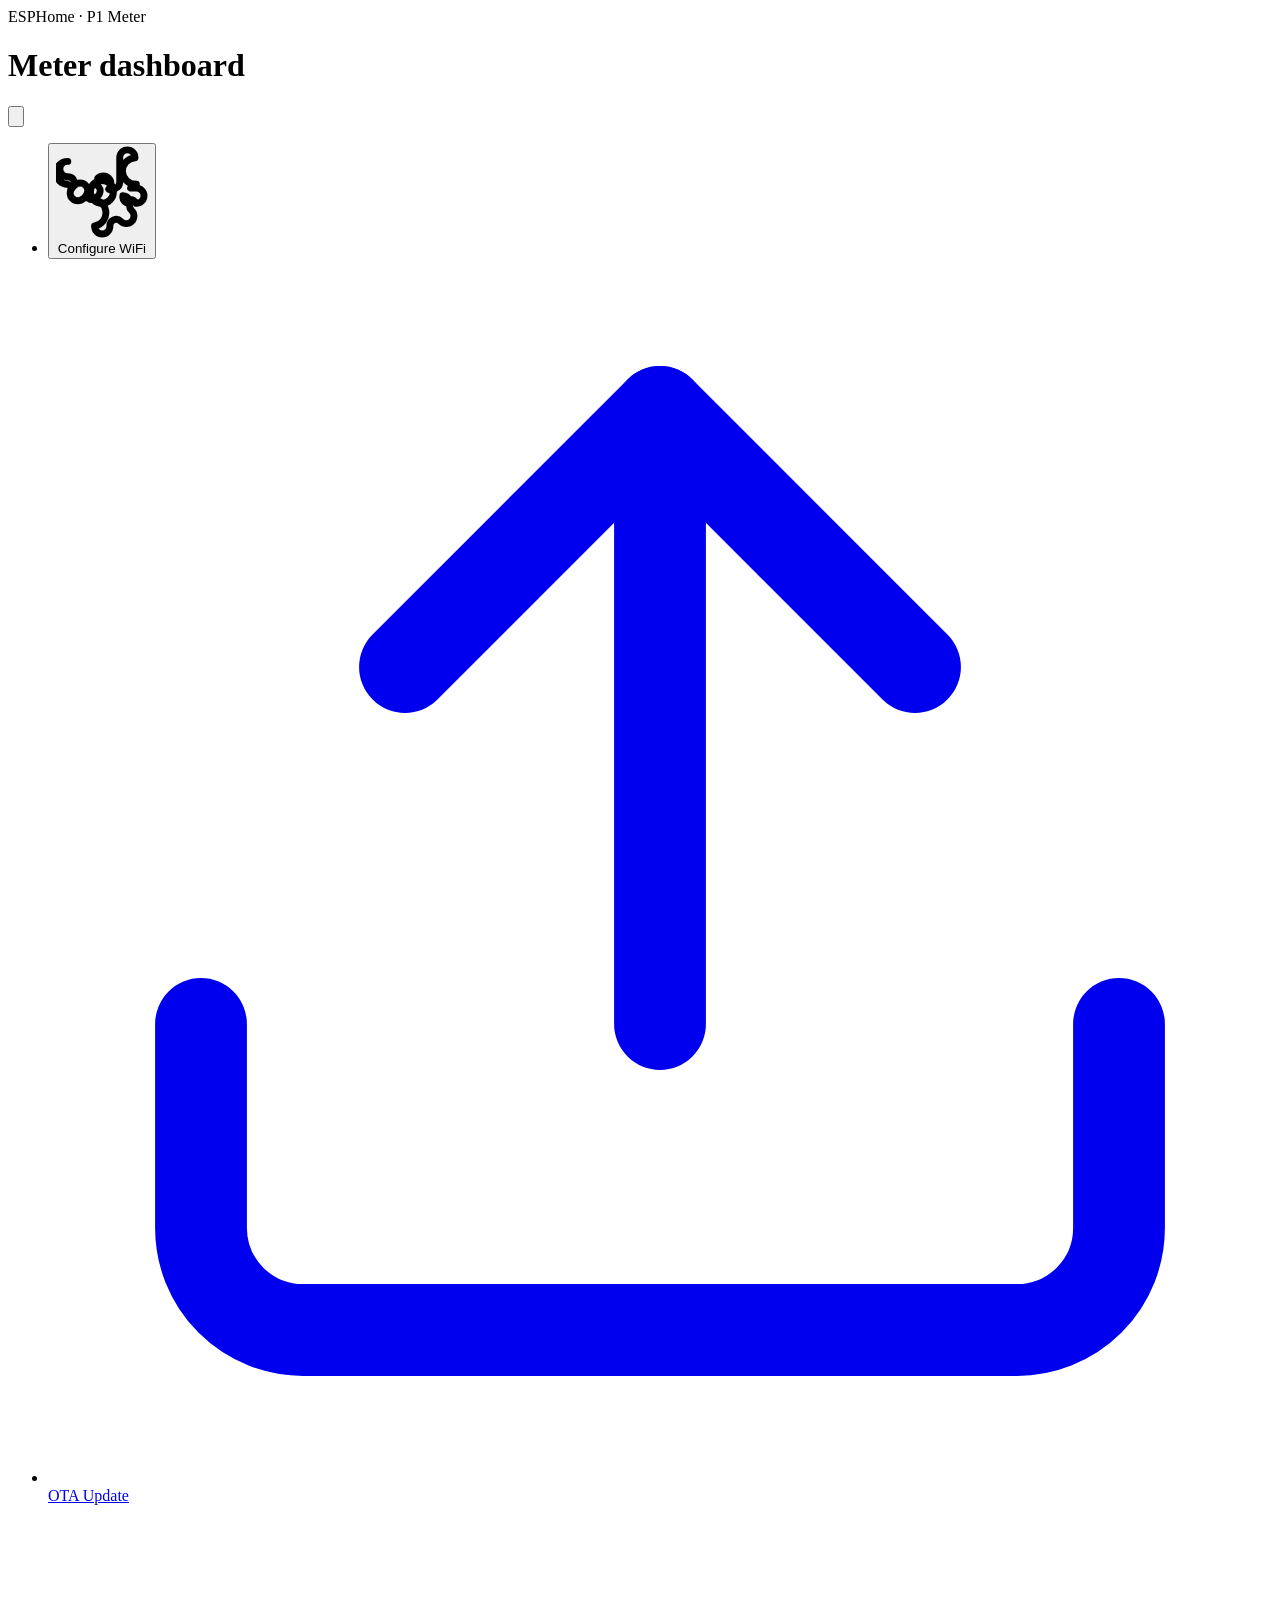
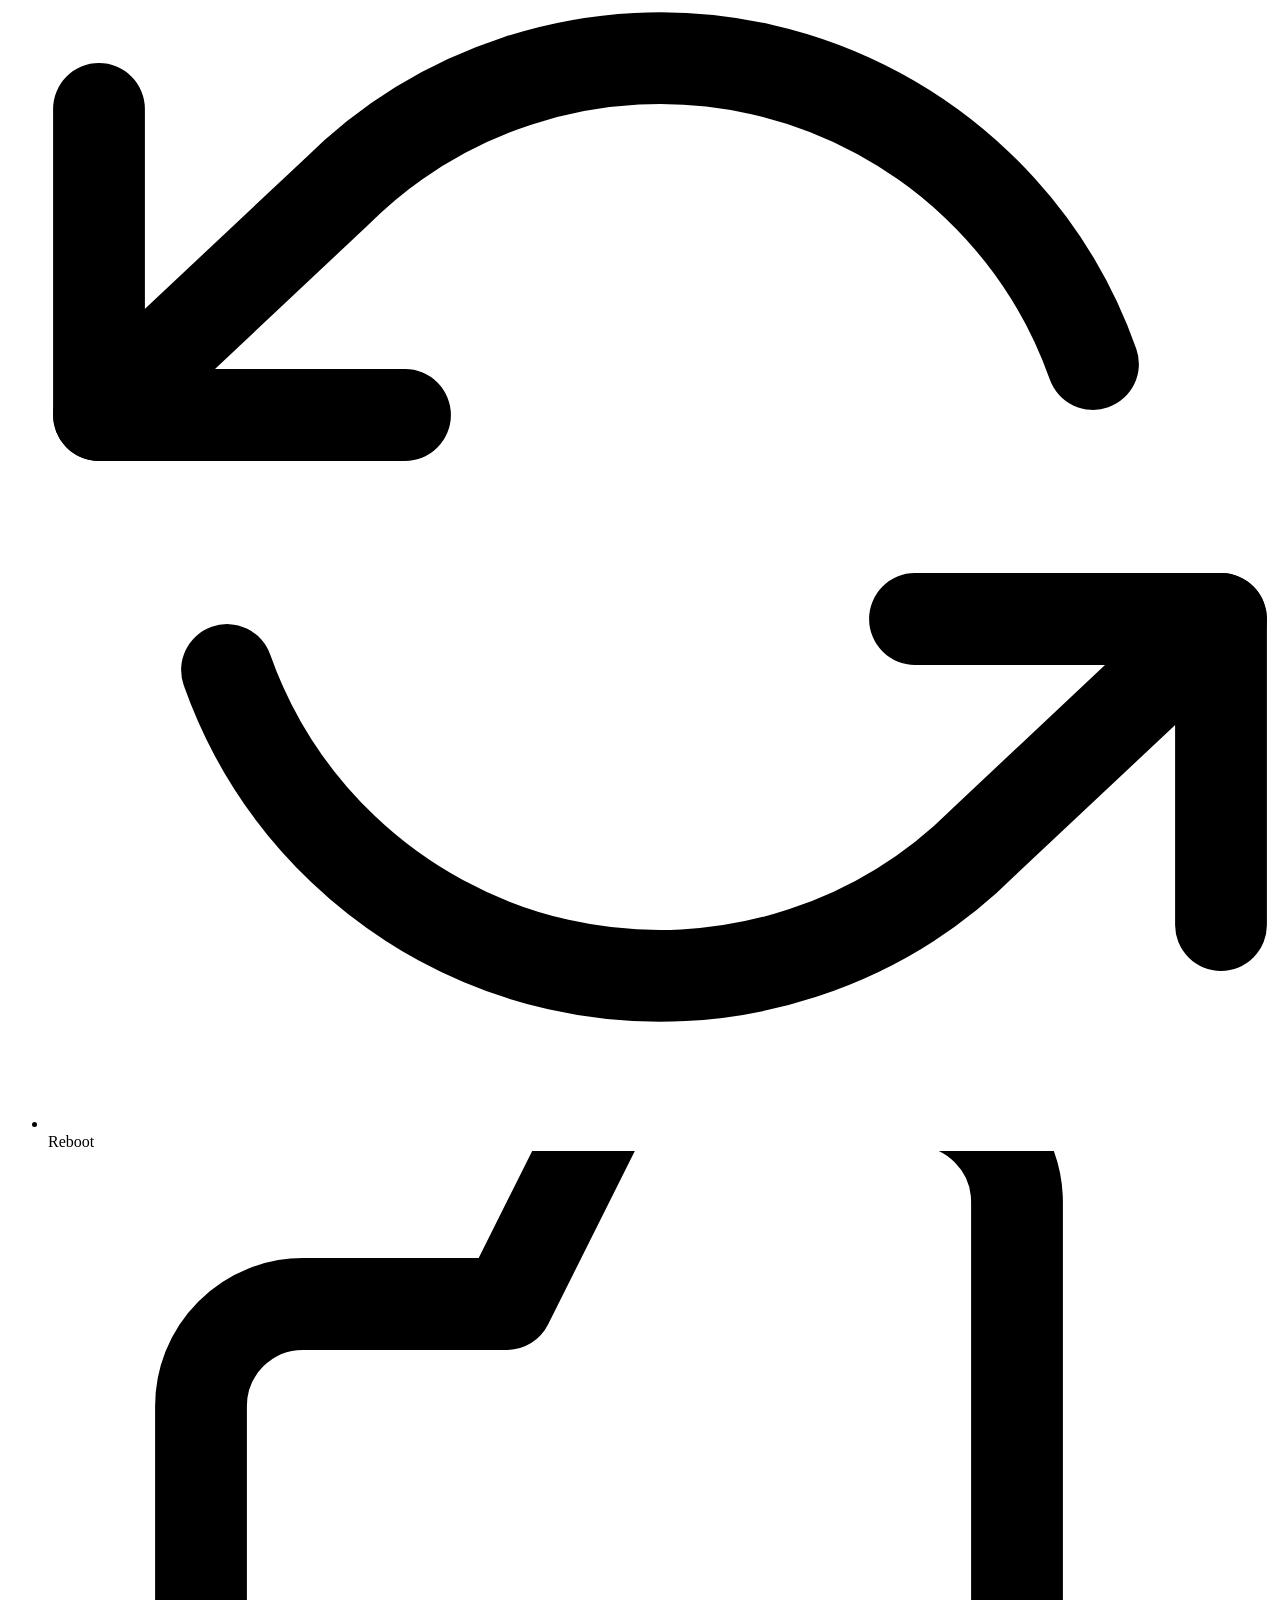
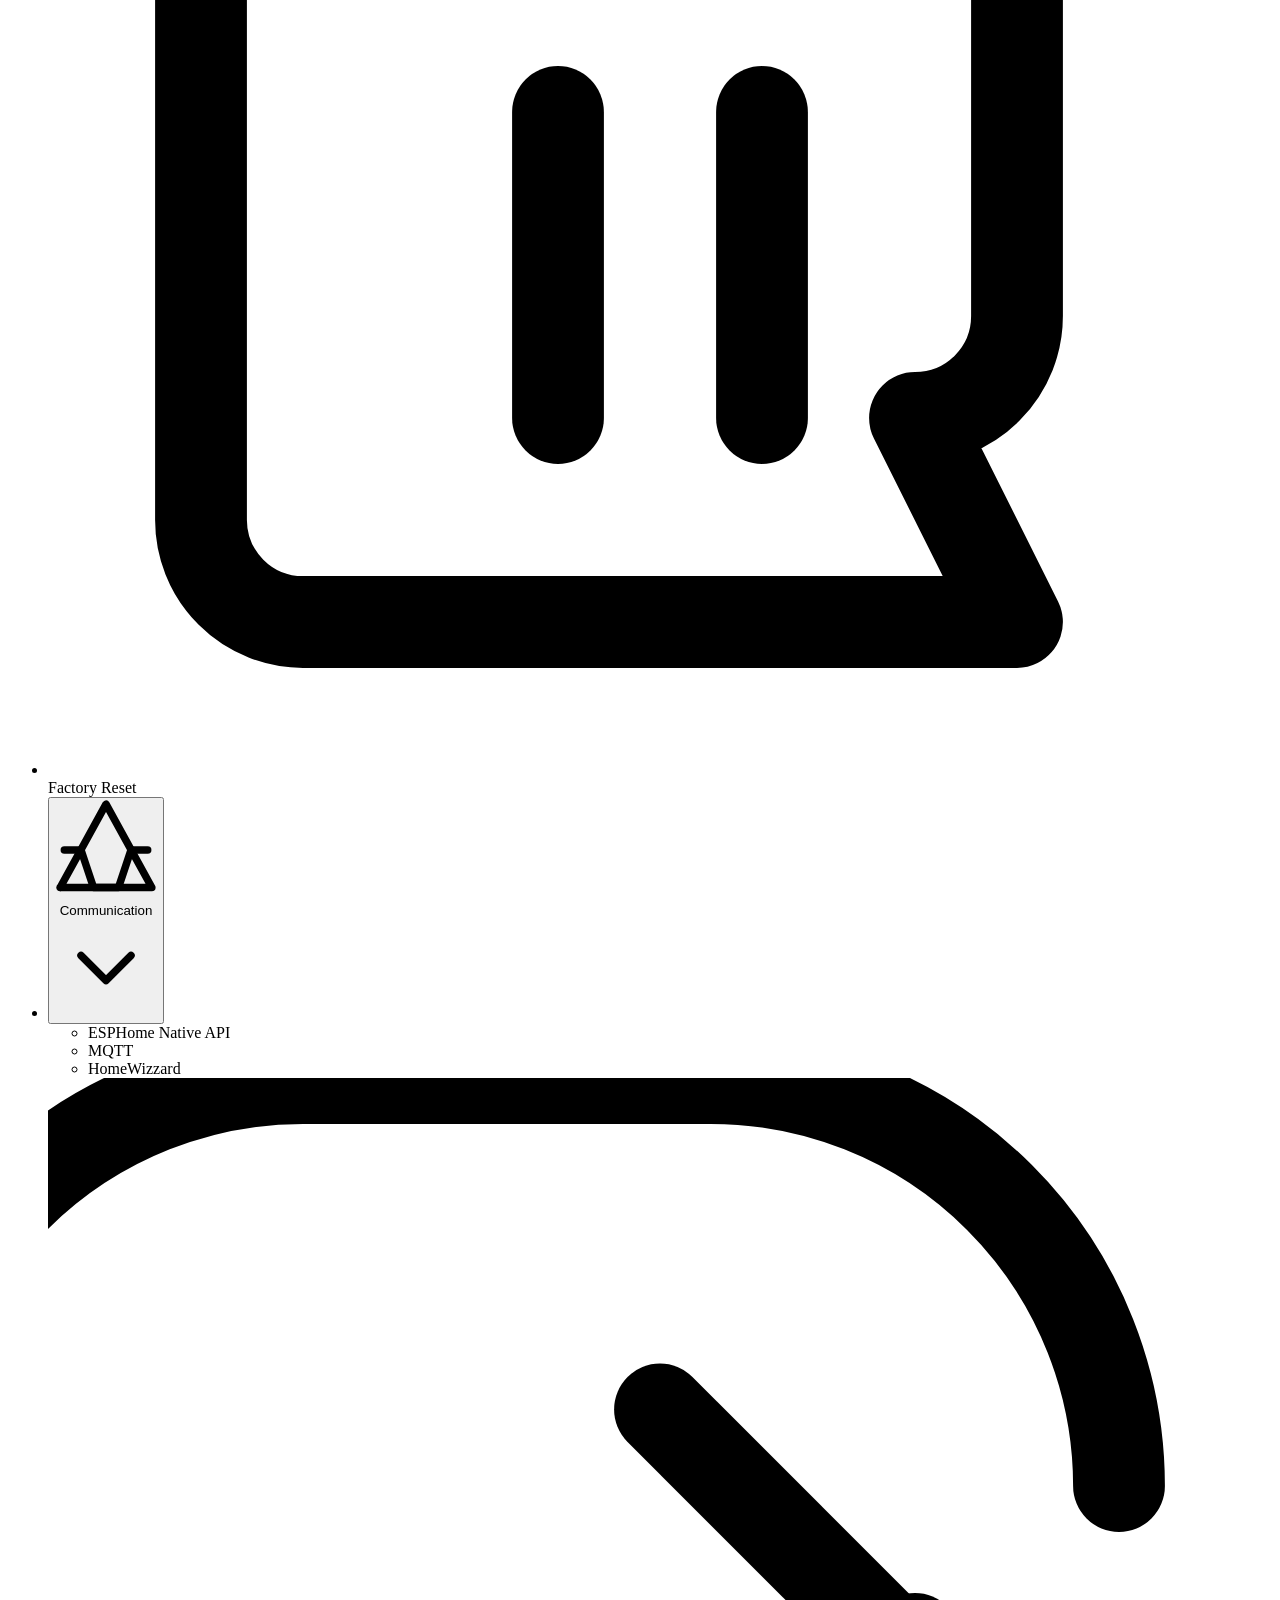
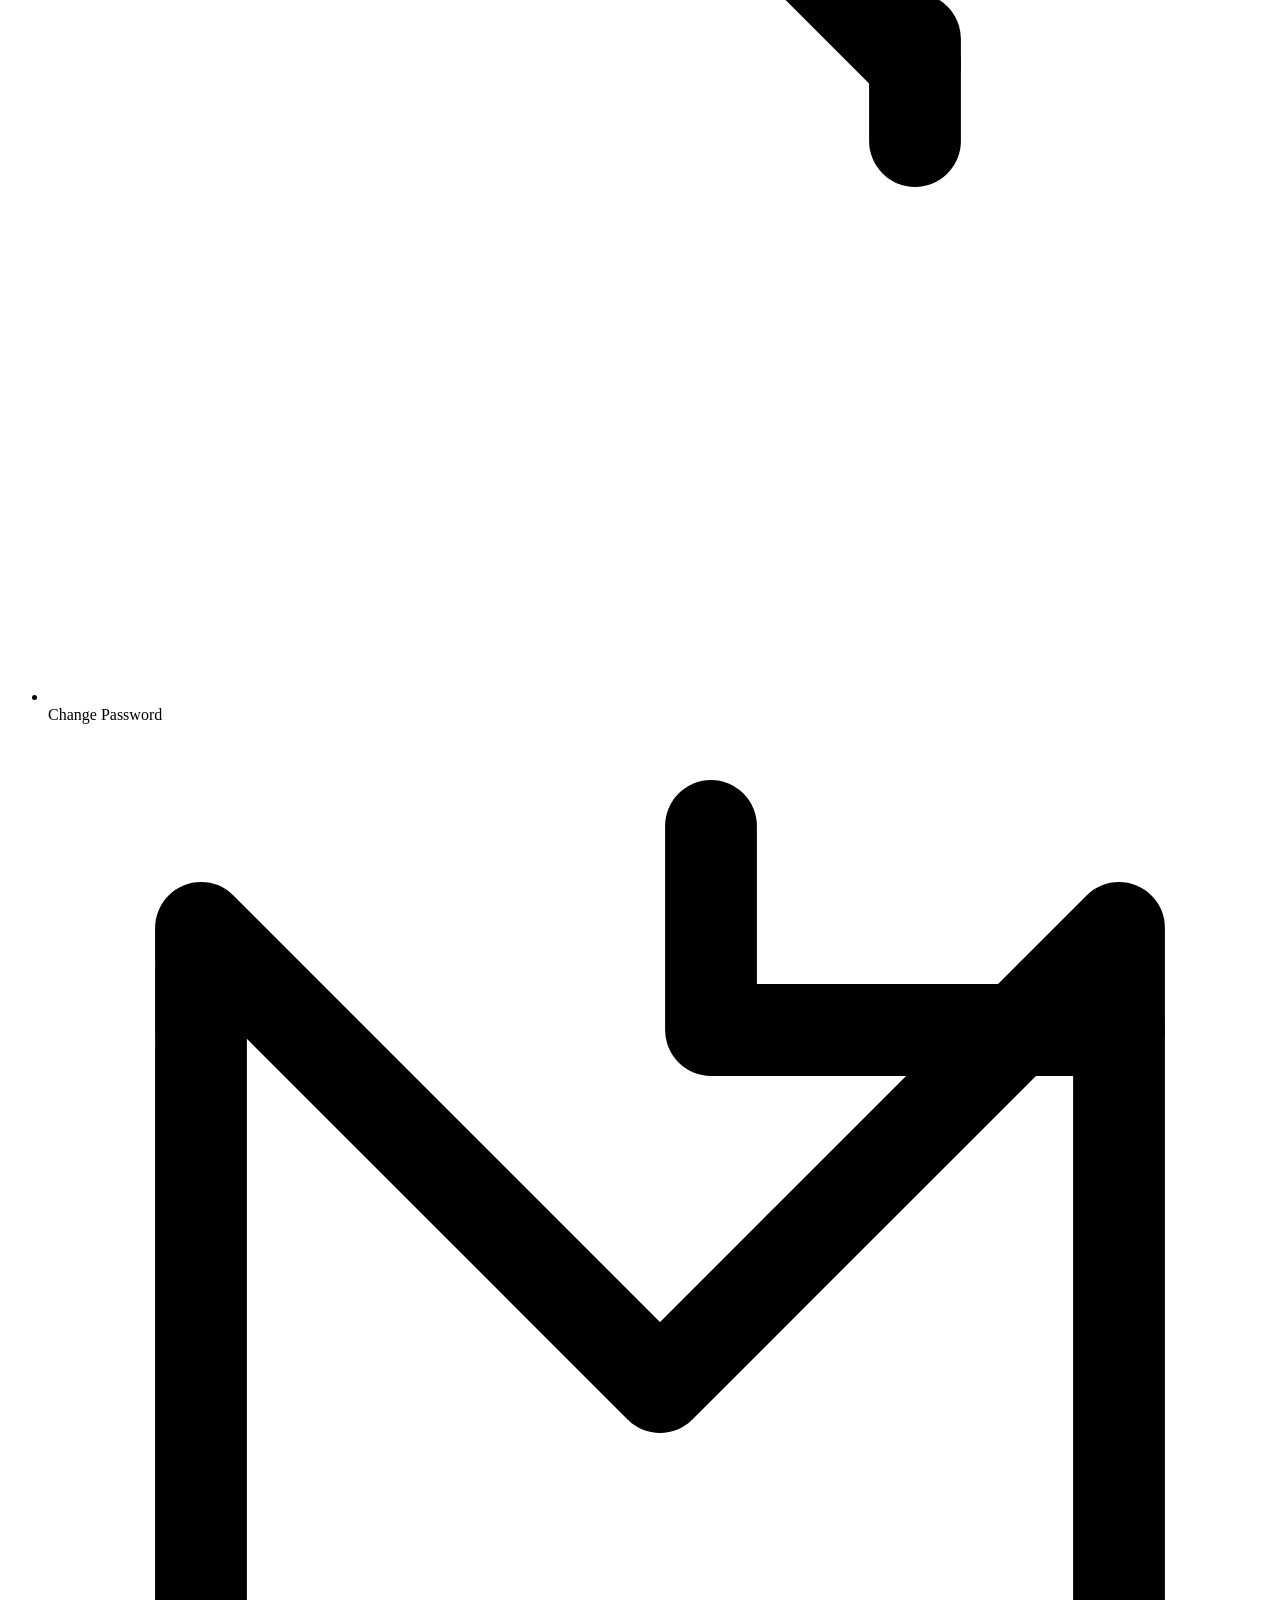
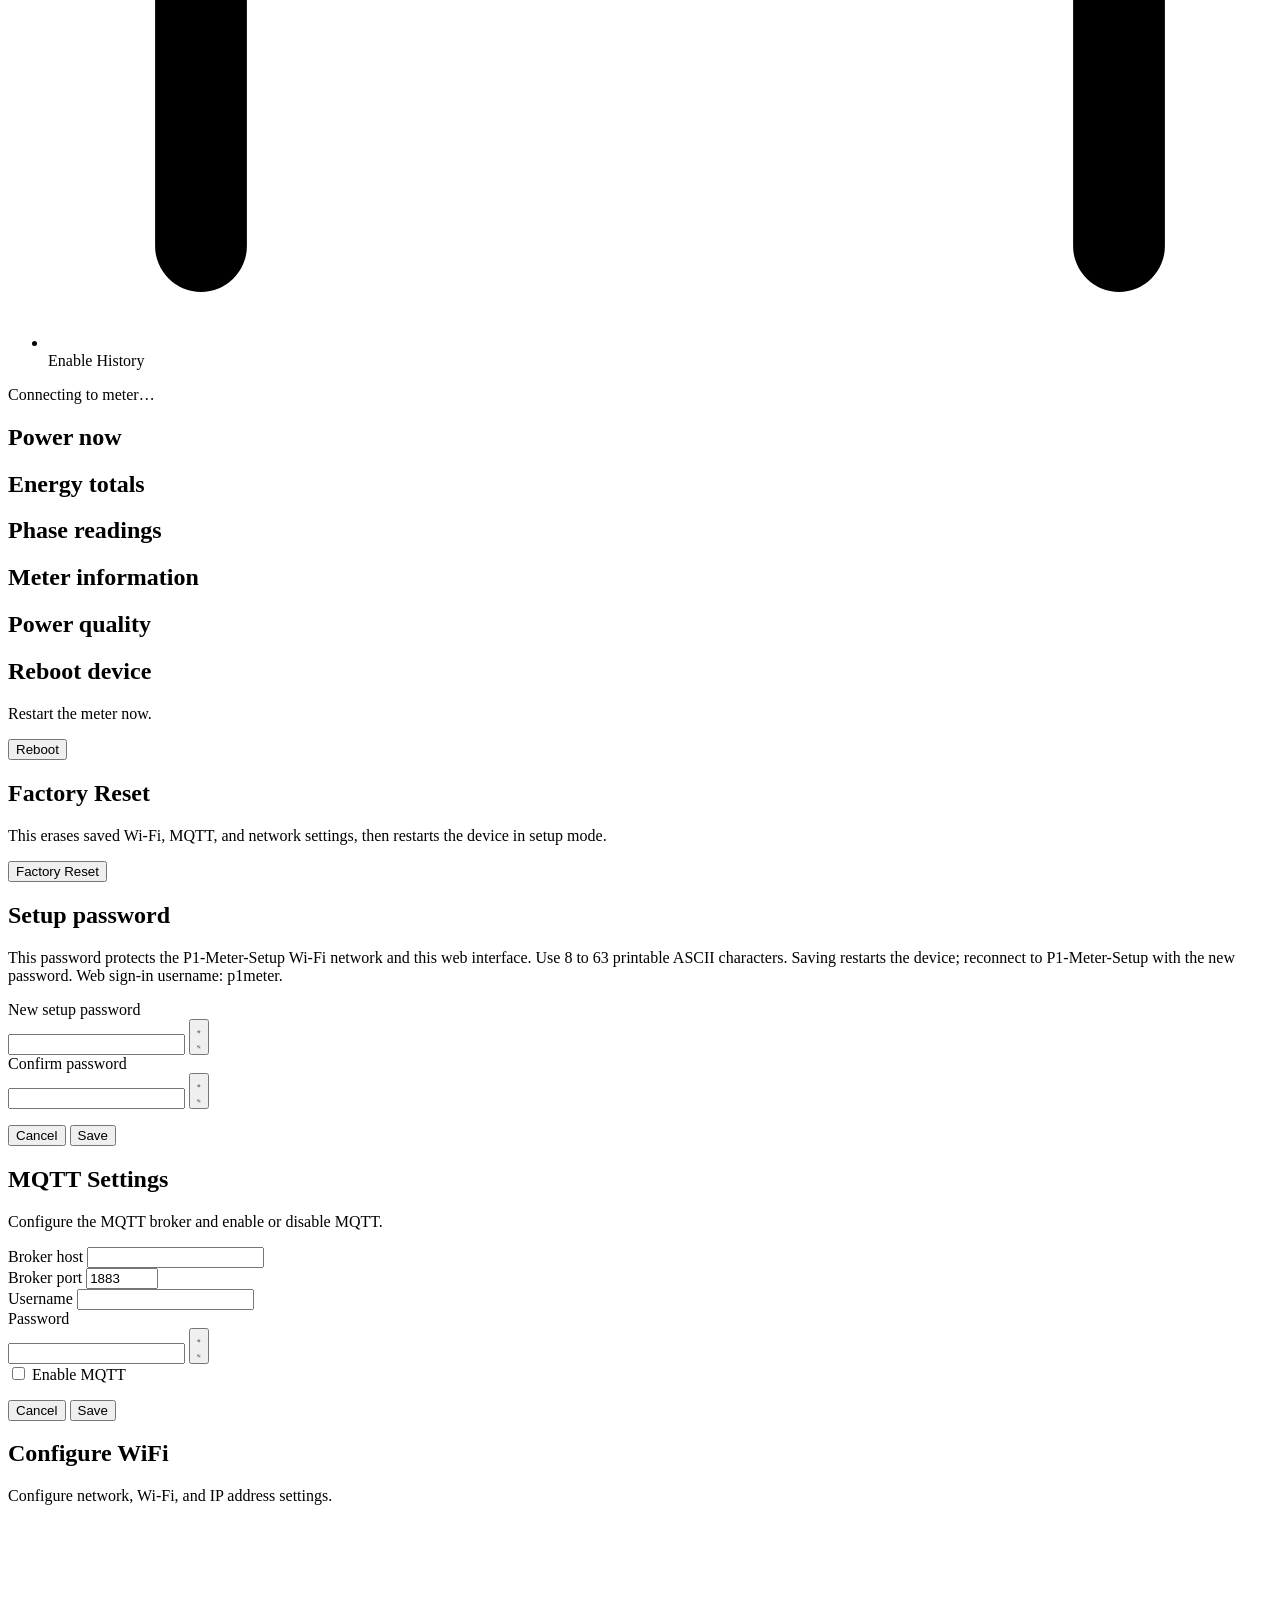
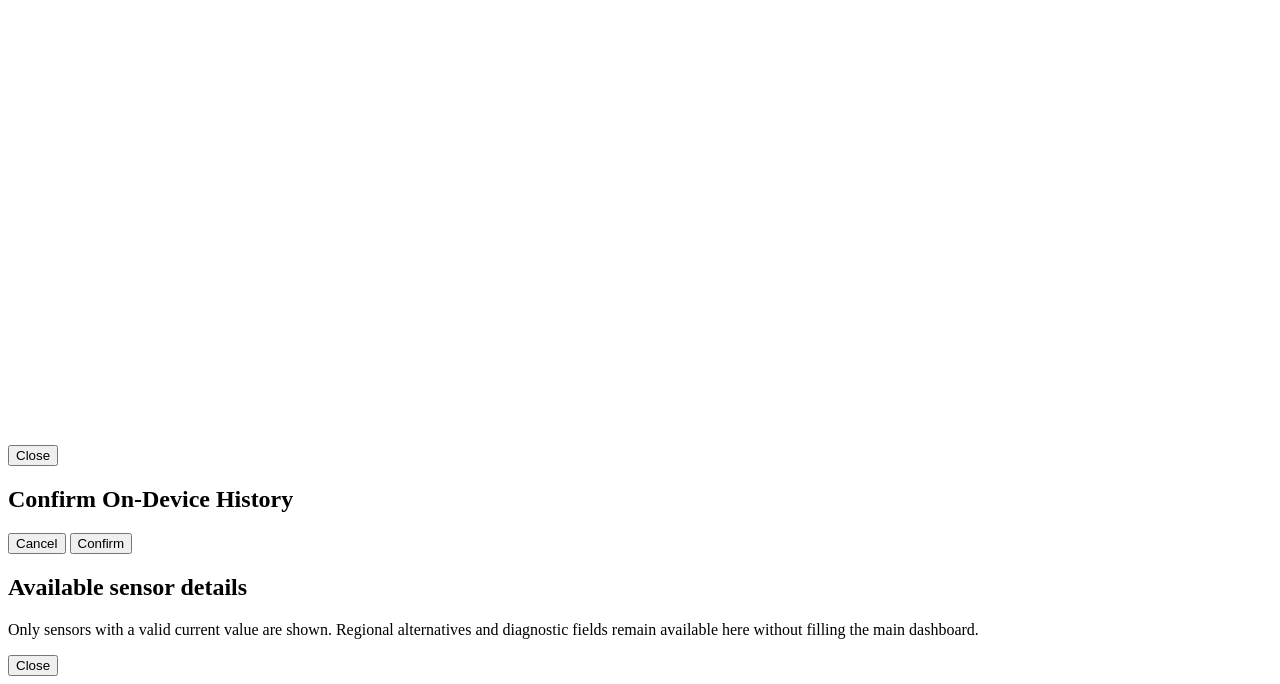
==== components/p1_setup/assets/pages/index.html @ 495cdd13 "feat(configure-mqtt): add modal password visibility toggle and styling updates - Add interactive pas" ====
<!doctype html>
<html lang="en">

<head>
    <meta charset="utf-8">
    <meta name="viewport" content="width=device-width,initial-scale=1">
    <title>P1 Meter</title>
    <!-- CSS: dashboard -->
</head>

<body>
    <header class="topbar">
        <div>
            <div class="eyebrow">ESPHome · P1 Meter</div>
            <h1>Meter dashboard</h1>
        </div>
        <button class="logout" id="logout" type="button" aria-label="Sign out" title="Sign out">
            <svg viewBox="0 0 24 24" fill="none" stroke="currentColor" stroke-width="1.8" stroke-linecap="round" stroke-linejoin="round" aria-hidden="true">
                <path d="M9 21H5a2 2 0 0 1-2-2V5a2 2 0 0 1 2-2h4" />
                <polyline points="16 17 21 12 16 7" />
                <line x1="21" y1="12" x2="9" y2="12" />
            </svg>
        </button>
    </header>

    <nav class="menu" id="main-menu">
        <ul class="menu-list">
            <li>
                <button class="menu-item" id="menu-configure-wifi" type="button">
                    <svg class="menu-icon" viewBox="0 0 24 24" fill="none" stroke="currentColor" stroke-width="1.8" stroke-linecap="round" stroke-linejoin="round" aria-hidden="true">
                        <circle cx="12" cy="12" r="3" />
                        <path d="M19.4 15a1.65 1.65 0 0 0 .33 1.82l.06.06a2 2 0 0 1 0 2.83 2 2 0 0 1-2.83 0l-.06-.06a1.65 1.65 0 0 0-1.82-.33 1.65 1.65 0 0 0-1 1.51V21a2 2 0 0 1-2 2 2 2 0 0 1-2-2v-.09A1.65 1.65 0 0 0 9 14a1.65 1.65 0 0 0-1.82-.33l-.06.06a2 2 0 0 1-2.83 0 2 2 0 0 1 0-2.83l.06-.06a1.65 1.65 0 0 0 .33-1.82 1.65 1.65 0 0 0-1.51-1H3a2 2 0 0 1-2-2 2 2 0 0 1 2-2h0.09A1.65 1.65 0 0 0 3 10a1.65 1.65 0 0 0 1.82.33l.06-.06a2 2 0 0 1 2.83 0 2 2 0 0 1 0 2.83l-.06.06a1.65 1.65 0 0 0 1.82.33h.09A1.65 1.65 0 0 0 10 10a1.65 1.65 0 0 0 1-1.51l-.06-.06a2 2 0 0 1 2.83 0 2 2 0 0 1 0 2.83l.06.06a1.65 1.65 0 0 0 1.82-.33 1.65 1.65 0 0 0 1-1.51V3a2 2 0 0 1 2-2 2 2 0 0 1 2 2v0.09A1.65 1.65 0 0 0 21 10a1.65 1.65 0 0 0-1.51 1H21a2 2 0 0 1 2 2 2 2 0 0 1-2 2h-0.09A1.65 1.65 0 0 0 19 14a1.65 1.65 0 0 0-1.51-1v.09A1.65 1.65 0 0 0 19.4 15Z" />
                    </svg>
                    <span>Configure WiFi</span>
                </button>
            </li>
            <li>
                <a class="menu-item" href="/ota">
                    <svg class="menu-icon" viewBox="0 0 24 24" fill="none" stroke="currentColor" stroke-width="1.8" stroke-linecap="round" stroke-linejoin="round" aria-hidden="true">
                        <path d="M21 15v4a2 2 0 0 1-2 2H5a2 2 0 0 1-2-2v-4" />
                        <polyline points="17 8 12 3 7 8" />
                        <line x1="12" y1="3" x2="12" y2="15" />
                    </svg>
                    <span>OTA Update</span>
                </a>
            </li>
            <li>
                <a class="menu-item" id="menu-reboot" type="button">
                    <svg class="menu-icon" viewBox="0 0 24 24" fill="none" stroke="currentColor" stroke-width="1.8" stroke-linecap="round" stroke-linejoin="round" aria-hidden="true">
                        <polyline points="1 4 1 10 7 10" />
                        <polyline points="23 20 23 14 17 14" />
                        <path d="M20.49 9A9 9 0 0 0 5.64 5.64L1 10m22 4l-4.64 4.36A9 9 0 0 1 3.51 15" />
                    </svg>
                    <span>Reboot</span>
                </a>
            </li>
            <li>
                <a class="menu-item" id="menu-factory-reset" type="button">
                    <svg class="menu-icon" viewBox="0 0 24 24" fill="none" stroke="currentColor" stroke-width="1.8" stroke-linecap="round" stroke-linejoin="round" aria-hidden="true">
                        <path d="M19 21H5a2 2 0 0 1-2-2V5a2 2 0 0 1 2-2h4l2-4h6a2 2 0 0 1 2 2v14a2 2 0 0 1-2 2Z" />
                        <line x1="10" y1="11" x2="10" y2="17" />
                        <line x1="14" y1="11" x2="14" y2="17" />
                    </svg>
                    <span>Factory Reset</span>
                </a>
            </li>
            <li class="menu-group">
                <button class="menu-item menu-toggle" id="menu-communication" type="button" aria-expanded="false">
                    <svg class="menu-icon" viewBox="0 0 24 24" fill="none" stroke="currentColor" stroke-width="1.8" stroke-linecap="round" stroke-linejoin="round" aria-hidden="true">
                        <path d="M1 21h22L12 1 1 21" />
                        <polyline points="22 12 18 12 15 21 9 21 6 12 2 12" />
                    </svg>
                    <span>Communication</span>
                    <svg class="menu-arrow" viewBox="0 0 24 24" fill="none" stroke="currentColor" stroke-width="1.8" stroke-linecap="round" stroke-linejoin="round" aria-hidden="true">
                        <polyline points="6 9 12 15 18 9" />
                    </svg>
                </button>
                <ul class="submenu" id="submenu-communication">
                    <li>
                        <a class="menu-item" id="menu-api">
                            <span class="status-indicator" id="api-indicator"></span>
                            ESPHome Native API
                        </a>
                    </li>
                    <li>
                        <a class="menu-item" id="menu-mqtt">
                            <span class="status-indicator" id="mqtt-indicator"></span>
                            MQTT
                        </a>
                    </li>
                    <li>
                        <a class="menu-item" id="menu-homewizard">
                            <span class="status-indicator" id="homewizard-indicator"></span>
                            HomeWizzard
                        </a>
                    </li>
                </ul>
            </li>
            <li>
                <a class="menu-item" id="menu-password" type="button">
                    <svg class="menu-icon" viewBox="0 0 24 24" fill="none" stroke="currentColor" stroke-width="1.8" stroke-linecap="round" stroke-linejoin="round" aria-hidden="true">
                        <path d="M21 8a8 8 0 0 0-8-8H5a8 8 0 0 0-8 8v20a8 8 0 0 0 8 8h8a8 8 0 0 0 8-8v-2" />
                        <line x1="17" y1="11" x2="17" y2="13" />
                        <line x1="12" y1="6.5" x2="17" y2="11.5" />
                    </svg>
                    <span>Change Password</span>
                </a>
            </li>
            <li>
                <a class="menu-item" id="menu-history" type="button">
                    <svg class="menu-icon" viewBox="0 0 24 24" fill="none" stroke="currentColor" stroke-width="1.8" stroke-linecap="round" stroke-linejoin="round" aria-hidden="true">
                        <path d="M13 2V6H21" />
                        <path d="M3 22V4L12 13l9-9v18" />
                    </svg>
                    <span id="history-label">Enable History</span>
                </a>
            </li>
        </ul>
    </nav>

    <div class="notice" id="notice" role="status"></div>

    <div class="topbar-bottom">
        <div class="status">
            <span class="status-dot" id="status-dot"></span>
            <span id="connection-status">Connecting to meter…</span>
        </div>
    </div>

    <h2>Power now</h2>
    <section class="cards" id="power-cards">

    </section>
    <h2>Energy totals</h2>
    <section class="cards" id="energy-cards"></section>
    <h2>Phase readings</h2>
    <section class="cards" id="phase-cards"></section>
    <h2>Meter information</h2>
    <section class="info-grid" id="info-cards"></section>
    <h2>Power quality</h2>
    <section class="cards" id="quality-cards"></section>

    <section id="history-graphs" hidden>
        <h2>Hourly usage</h2>
        <div class="history-controls">
            <label for="history-day">Show data for</label>
            <select id="history-day">
                <option value="0">Today</option>
                <option value="1">Yesterday</option>
                <option value="2">Two days ago</option>
            </select>
        </div>
        <p class="hint">Each bar is the energy or gas used during that hour. Bar heights are scaled to the highest value in the selected day.</p>
        <section class="charts">
            <article class="chart">
                <h3>Energy Consumed</h3>
                <div class="bars" id="chart-consumed"></div>
                <div class="chart-footer">
                    <span>00:00</span>
                    <span class="chart-value" id="chart-consumed-max">—</span>
                    <span>23:00</span>
                </div>
            </article>
            <article class="chart">
                <h3>Energy Returned</h3>
                <div class="bars" id="chart-returned"></div>
                <div class="chart-footer">
                    <span>00:00</span>
                    <span class="chart-value" id="chart-returned-max">—</span>
                    <span>23:00</span>
                </div>
            </article>
            <article class="chart">
                <h3>Gas Consumed</h3>
                <div class="bars" id="chart-gas"></div>
                <div class="chart-footer">
                    <span>00:00</span>
                    <span class="chart-value" id="chart-gas-max">—</span>
                    <span>23:00</span>
                </div>
            </article>
        </section>
    </section>

    <div class="modal" id="reboot-modal" role="dialog" aria-modal="true" aria-labelledby="reboot-modal-title">
        <div class="modal-card">
            <h2 id="reboot-modal-title">Reboot device</h2>
            <p>Restart the meter now.</p>
            <button id="modal-reboot" type="button">Reboot</button>
            <p class="status" id="modal-reboot-status" role="status"></p>
            <div class="overlay" id="modal-reboot-overlay" hidden>
                <div class="panel">
                    <div class="spinner" aria-hidden="true"></div>
                    <h2>Device is restarting</h2>
                    <p>The meter is temporarily unavailable while it restarts. This page will refresh automatically in about 10 seconds.</p>
                    <p id="modal-reboot-retry">Waiting for the device…</p>
                </div>
            </div>
        </div>
    </div>

    <div class="modal" id="factory-reset-modal" role="dialog" aria-modal="true" aria-labelledby="factory-modal-title">
        <div class="modal-card">
            <h2 id="factory-modal-title">Factory Reset</h2>
            <p>This erases saved Wi-Fi, MQTT, and network settings, then restarts the device in setup mode.</p>
            <button id="modal-factory-reset" type="button">Factory Reset</button>
            <p class="status" id="modal-factory-reset-status" role="status"></p>
            <div class="overlay" id="modal-factory-reset-overlay" hidden>
                <div class="panel">
                    <h2>Device is restarting</h2>
                    <p>The meter is temporarily unavailable while it restarts. This page will retry automatically.</p>
                    <p id="modal-factory-reset-retry">Waiting for the device…</p>
                </div>
            </div>
        </div>
    </div>

    <div class="modal" id="password-modal" role="dialog" aria-modal="true" aria-labelledby="password-modal-title">
        <div class="modal-card">
            <h2 id="password-modal-title">Setup password</h2>
            <p>This password protects the P1-Meter-Setup Wi-Fi network and this web interface. Use 8 to 63 printable ASCII characters. Saving restarts the device; reconnect to P1-Meter-Setup with the new password. Web sign-in username: p1meter.</p>
            <form id="modal-password">
                <div class="field">
                    <label for="modal-password-input">New setup password</label>
                    <div class="password-field">
                        <input id="modal-password-input" name="password" type="password" minlength="8" maxlength="63" required autocomplete="new-password">
                        <button class="password-toggle" type="button" aria-controls="modal-password-input" aria-label="Show password" aria-pressed="false" title="Show password">
                            <svg class="eye-on" viewBox="0 0 24 24" fill="none" stroke="currentColor" stroke-width="2" stroke-linecap="round" stroke-linejoin="round" aria-hidden="true">
                                <path d="M2 12s3.5-7 10-7 10 7 10 7-3.5 7-10 7S2 12 2 12Z" />
                                <circle cx="12" cy="12" r="3" />
                            </svg>
                            <svg class="eye-off" viewBox="0 0 24 24" fill="none" stroke="currentColor" stroke-width="2" stroke-linecap="round" stroke-linejoin="round" aria-hidden="true">
                                <path d="M2 12s3.5-7 10-7 10 7 10 7-3.5 7-10 7S2 12 2 12Z" />
                                <path d="M4 4l16 16" />
                            </svg>
                        </button>
                    </div>
                </div>
                <div class="field">
                    <label for="modal-confirm">Confirm password</label>
                    <div class="password-field">
                        <input id="modal-confirm" type="password" minlength="8" maxlength="63" required autocomplete="new-password">
                        <button class="password-toggle" type="button" aria-controls="modal-confirm" aria-label="Show password" aria-pressed="false" title="Show password">
                            <svg class="eye-on" viewBox="0 0 24 24" fill="none" stroke="currentColor" stroke-width="2" stroke-linecap="round" stroke-linejoin="round" aria-hidden="true">
                                <path d="M2 12s3.5-7 10-7 10 7 10 7-3.5 7-10 7S2 12 2 12Z" />
                                <circle cx="12" cy="12" r="3" />
                            </svg>
                            <svg class="eye-off" viewBox="0 0 24 24" fill="none" stroke="currentColor" stroke-width="2" stroke-linecap="round" stroke-linejoin="round" aria-hidden="true">
                                <path d="M2 12s3.5-7 10-7 10 7 10 7-3.5 7-10 7S2 12 2 12Z" />
                                <path d="M4 4l16 16" />
                            </svg>
                        </button>
                    </div>
                </div>
                <p class="status" id="modal-password-status" role="status"></p>
                <div class="modal-actions">
                    <button class="secondary" id="modal-password-cancel" type="button">Cancel</button>
                    <button id="modal-password-save" type="button">Save</button>
                </div>
                <div class="overlay" id="modal-password-overlay" hidden>
                    <div class="panel">
                        <div class="spinner" aria-hidden="true"></div>
                        <h2>Device is restarting</h2>
                        <p>The meter is temporarily unavailable while it restarts. This page will refresh automatically in about 10 seconds.</p>
                        <p id="modal-password-retry">Waiting for the device…</p>
                    </div>
                </div>
        </div>
    </div>

    <div class="modal" id="configure-mqtt-modal" role="dialog" aria-modal="true" aria-labelledby="mqtt-modal-title">
        <div class="modal-card">
            <h2 id="mqtt-modal-title">MQTT Settings</h2>
            <p>Configure the MQTT broker and enable or disable MQTT.</p>
            <form id="mqtt-form">
                <div class="field">
                    <label for="mqtt-broker">Broker host</label>
                    <input id="mqtt-broker" name="mqtt_broker" maxlength="64">
                </div>
                <div class="field">
                    <label for="mqtt-port">Broker port</label>
                    <input id="mqtt-port" name="mqtt_port" type="number" min="1" max="65535" value="1883">
                </div>
                <div class="field">
                    <label for="mqtt-username">Username</label>
                    <input id="mqtt-username" name="mqtt_username" maxlength="32" autocomplete="username">
                </div>
                <div class="field">
                    <label for="mqtt-password">Password</label>
                    <div class="password-field">
                        <input id="mqtt-password" name="mqtt_password" type="password" maxlength="64" autocomplete="new-password">
                        <button class="password-toggle" type="button" aria-controls="mqtt-password" aria-label="Show password" aria-pressed="false" title="Show password">
                            <svg class="eye-on" viewBox="0 0 24 24" fill="none" stroke="currentColor" stroke-width="2" stroke-linecap="round" stroke-linejoin="round" aria-hidden="true">
                                <path d="M2 12s3.5-7 10-7 10 7 10 7-3.5 7-10 7S2 12 2 12Z" />
                                <circle cx="12" cy="12" r="3" />
                            </svg>
                            <svg class="eye-off" viewBox="0 0 24 24" fill="none" stroke="currentColor" stroke-width="2" stroke-linecap="round" stroke-linejoin="round" aria-hidden="true">
                                <path d="M2 12s3.5-7 10-7 10 7 10 7-3.5 7-10 7S2 12 2 12Z" />
                                <path d="M4 4l16 16" />
                            </svg>
                        </button>
                    </div>
                </div>
                <div class="field">
                    <label>
                        <input id="mqtt-enable-checkbox" type="checkbox" style="width:auto;padding:0"> Enable MQTT
                    </label>
                    </div>
                <p class="status" id="mqtt-status" role="status"></p>
                <div class="modal-actions">
                    <button class="secondary" id="mqtt-cancel" type="button">Cancel</button>
                    <button id="mqtt-save" type="button">Save</button>
                </div>
            </form>
        </div>
    </div>

    <div class="modal" id="configure-modal" role="dialog" aria-modal="true" aria-labelledby="configure-modal-title">
        <div class="modal-card">
            <h2 id="configure-modal-title">Configure WiFi</h2>
            <p class="hint">Configure network, Wi-Fi, and IP address settings.</p>
            <iframe id="configure-iframe" src="" style="width:100%;height:520px;border:none;border-radius:8px;background:#fff;"></iframe>
            <div class="modal-actions">
                <button class="secondary" id="configure-modal-close" type="button">Close</button>
            </div>
        </div>
    </div>

    <div class="modal" id="history-modal" role="dialog" aria-modal="true" aria-labelledby="history-modal-title">
        <div class="modal-card">
            <h2 id="history-modal-title">Confirm On-Device History</h2>
            <p id="history-modal-text"></p>
            <div class="modal-actions">
                <button class="secondary" id="history-cancel" type="button">Cancel</button>
                <button id="history-confirm" type="button">Confirm</button>
            </div>
        </div>
    </div>

    <div class="modal" id="details-modal" role="dialog" aria-modal="true" aria-labelledby="details-title">
        <div class="modal-card">
            <h2 id="details-title">Available sensor details</h2>
            <p>Only sensors with a valid current value are shown. Regional alternatives and diagnostic fields remain available here without filling the main dashboard.</p>
            <div id="details-content"></div>
            <div class="modal-actions">
                <button class="secondary" id="details-close" type="button">Close</button>
            </div>
        </div>
    </div>

    <!-- JS: dashboard -->
    <!-- JS: menu -->
    <!-- P1METER_ATTRIBUTION -->
</body>

</html>
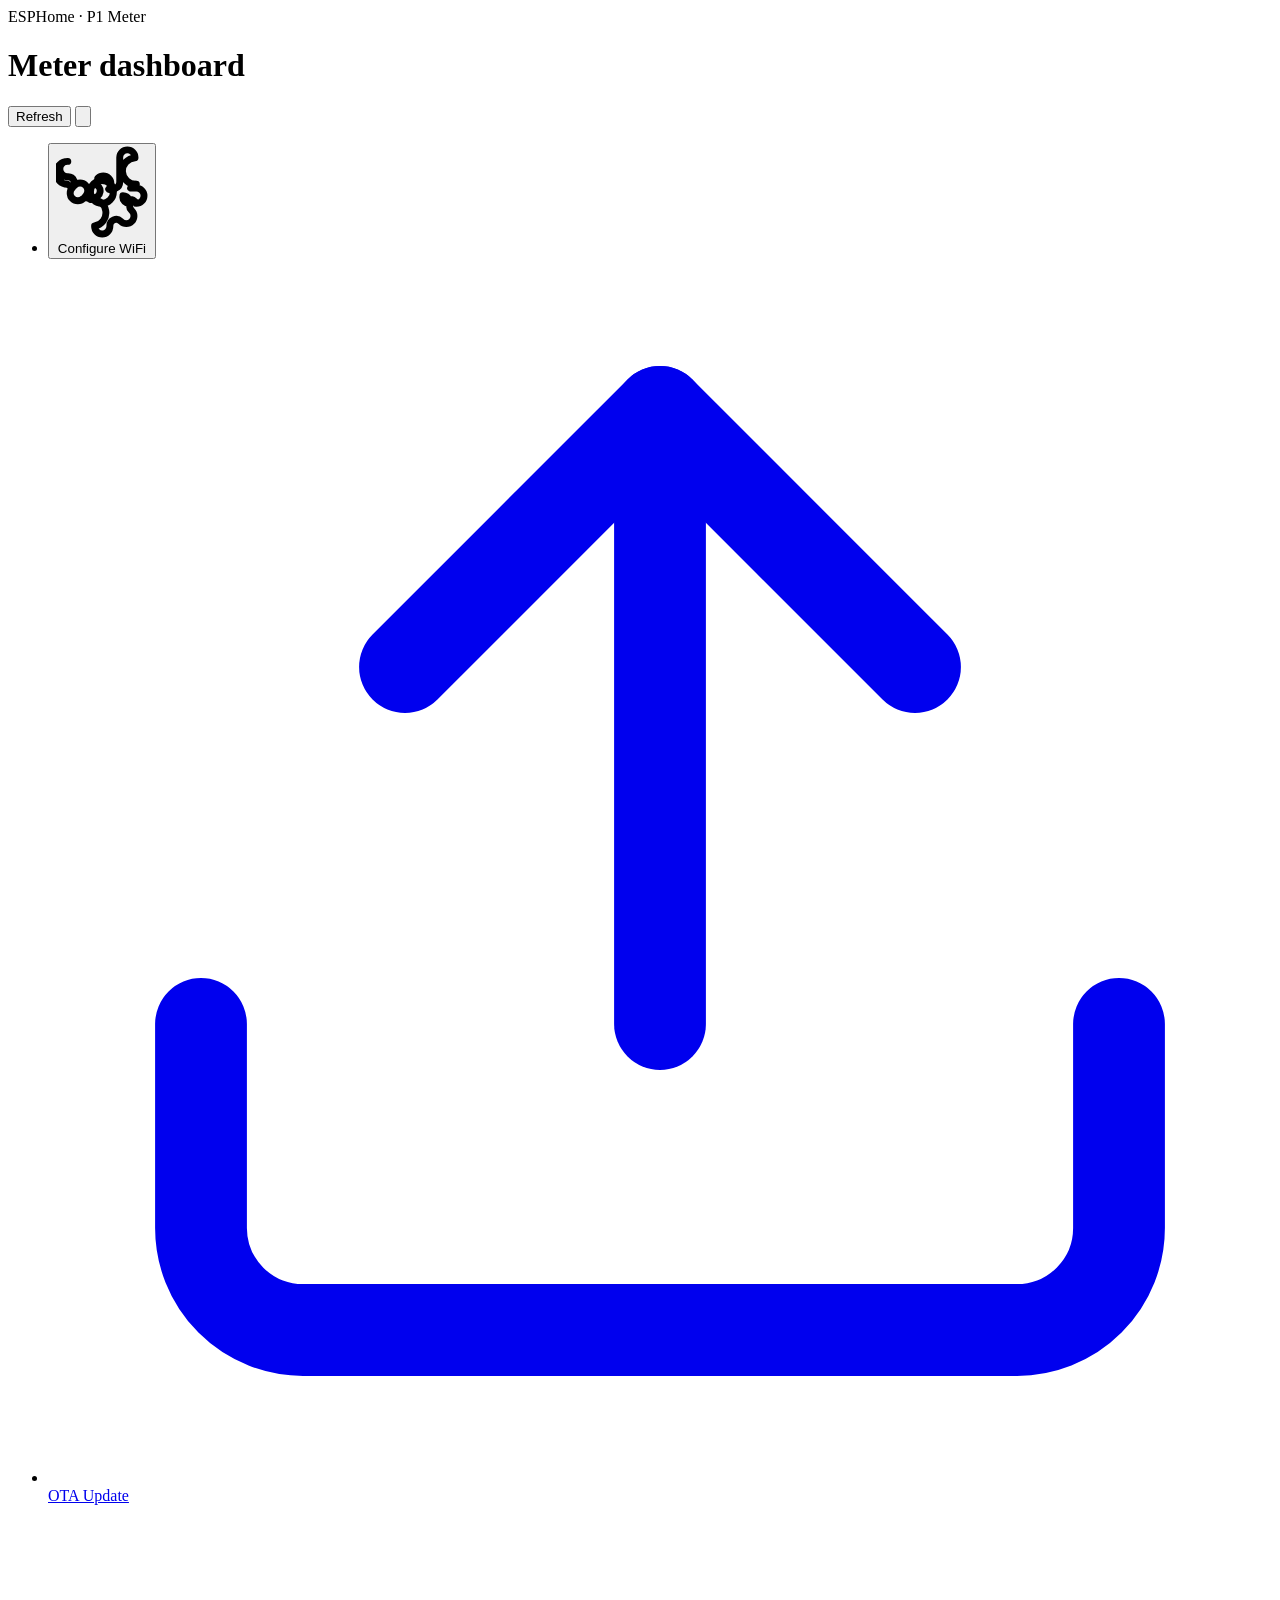
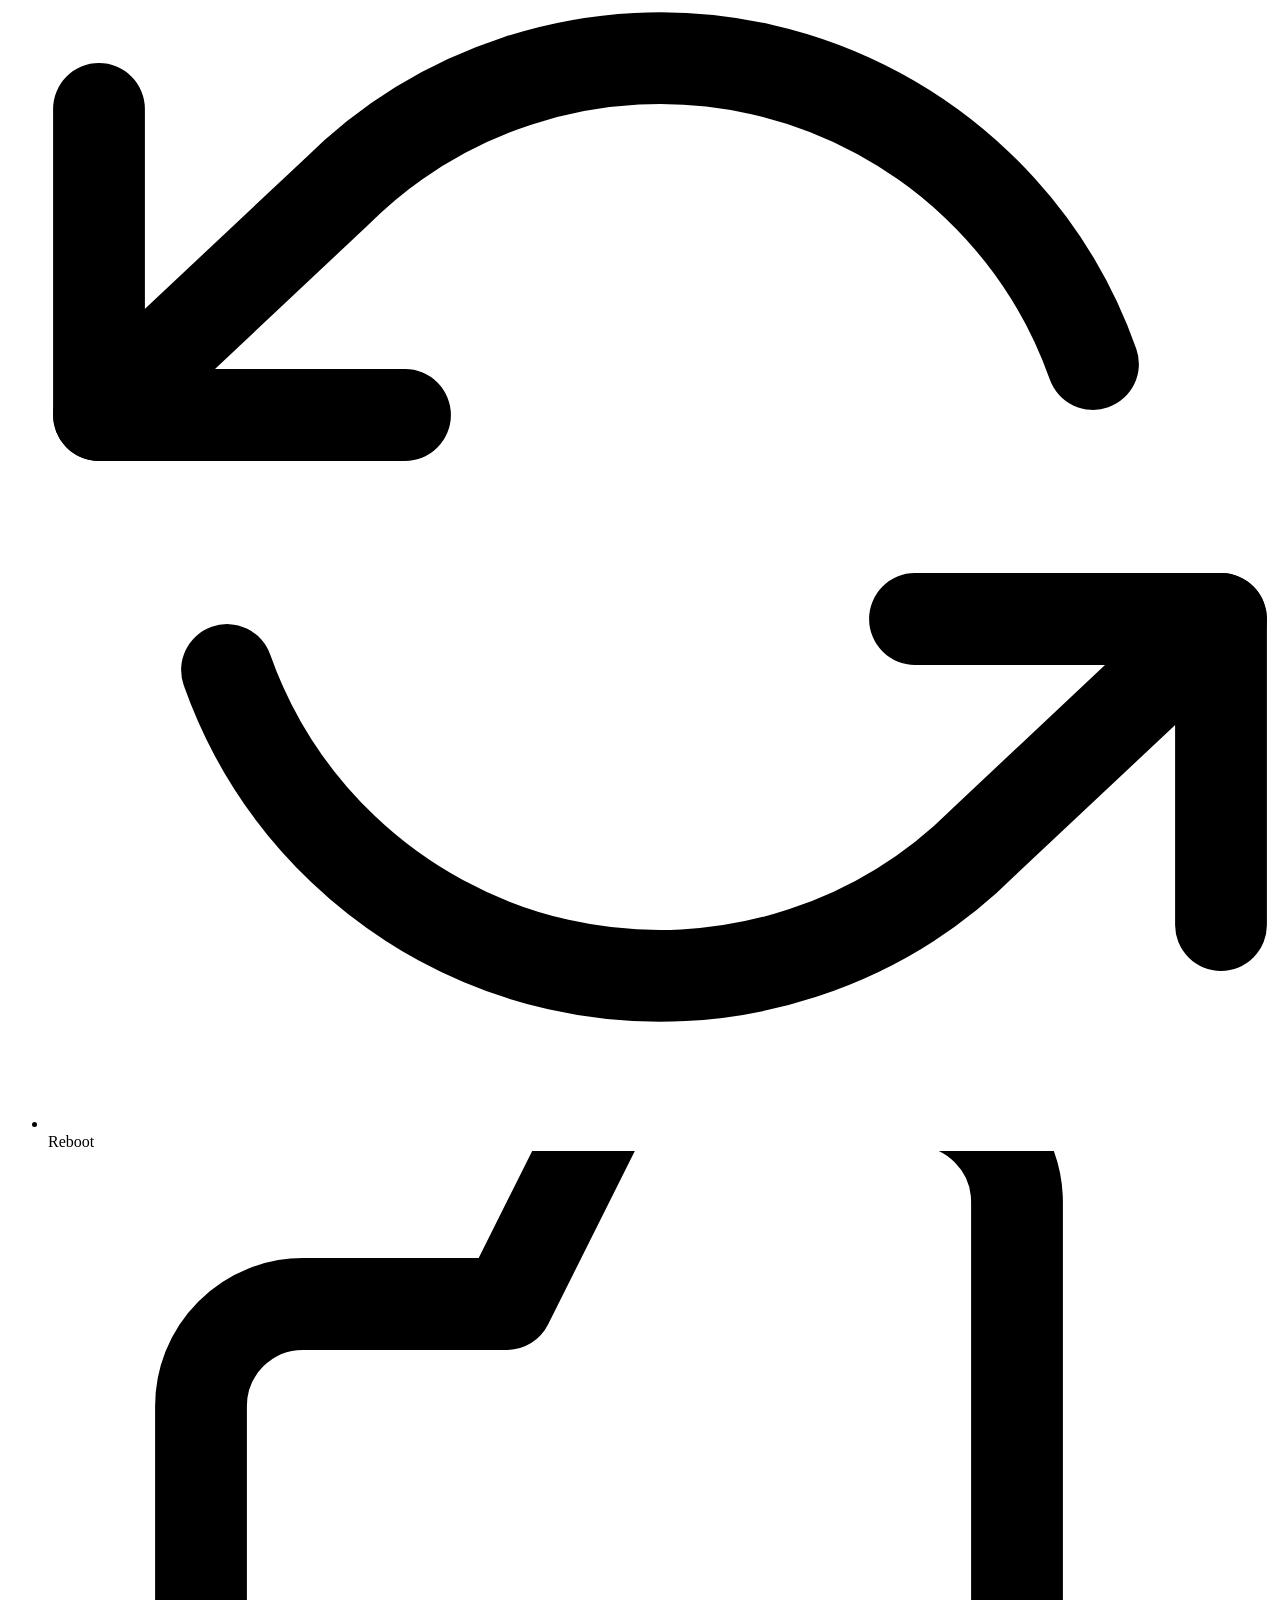
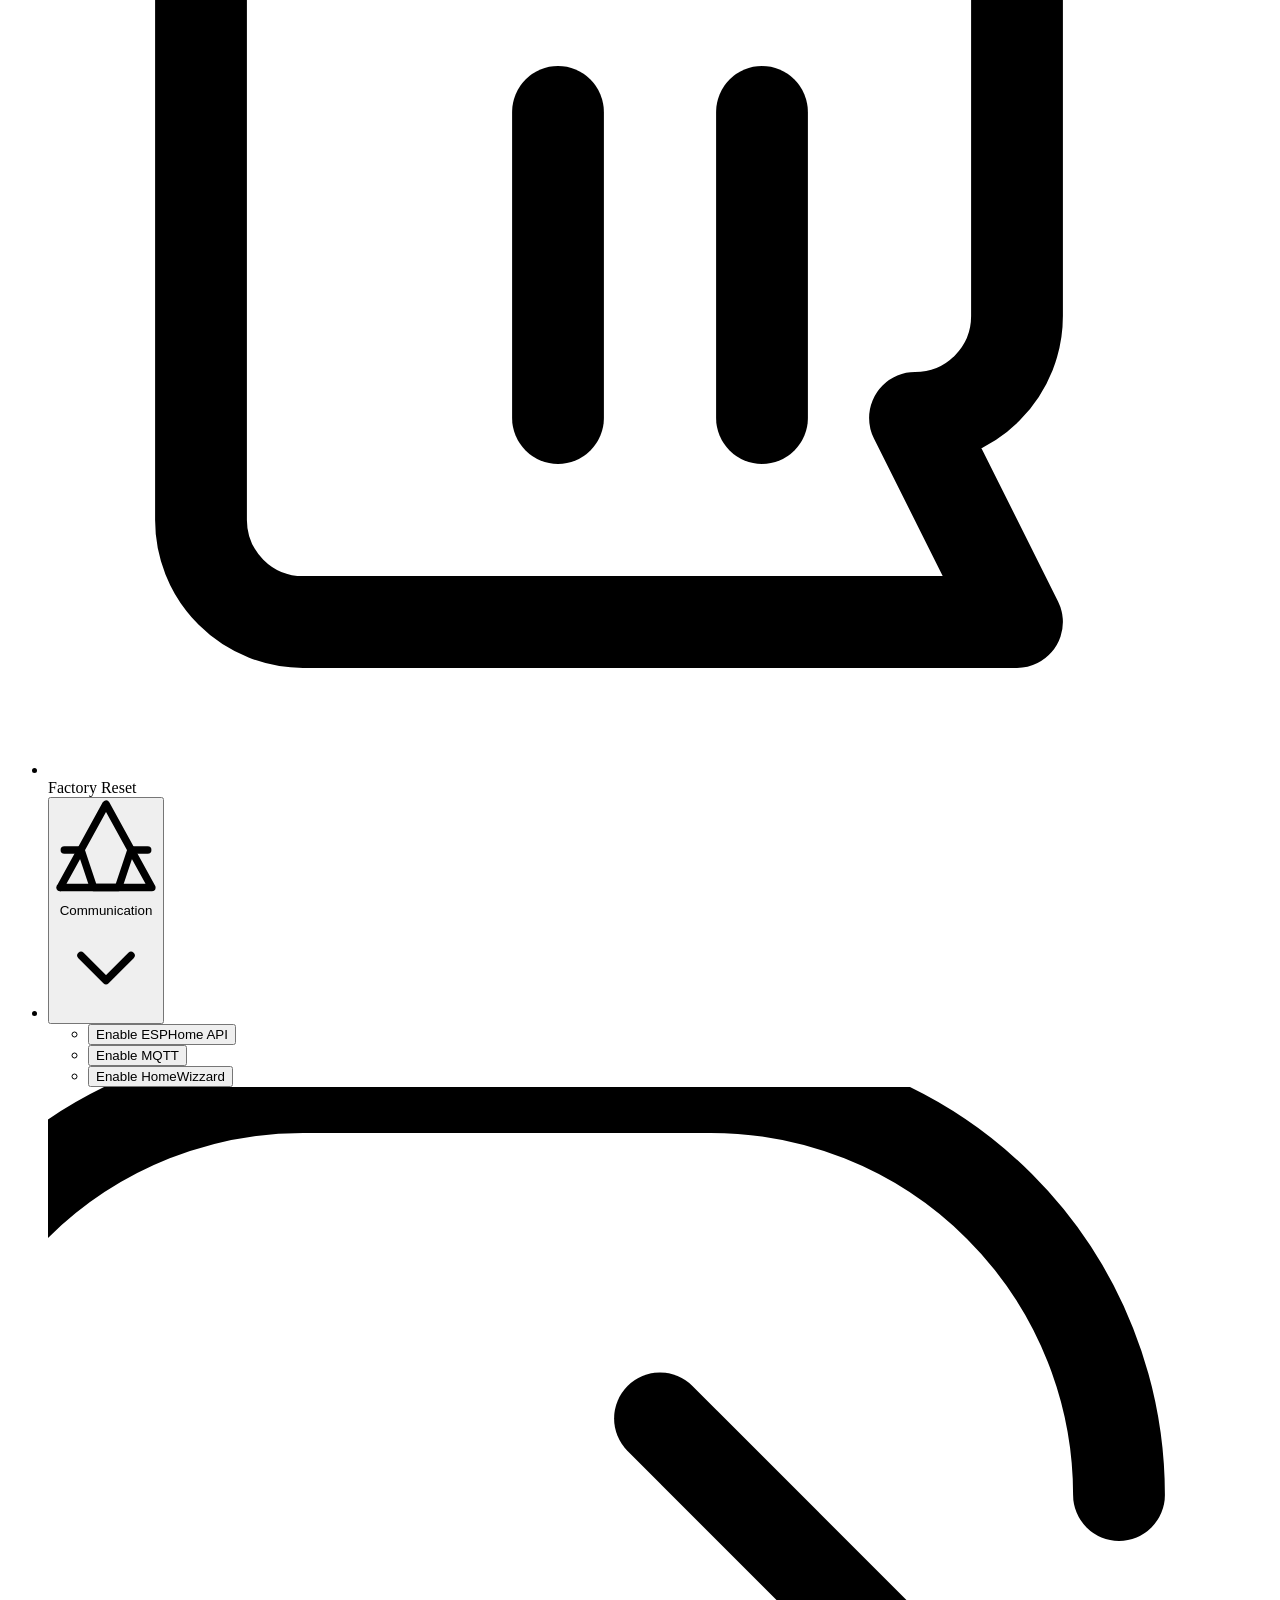
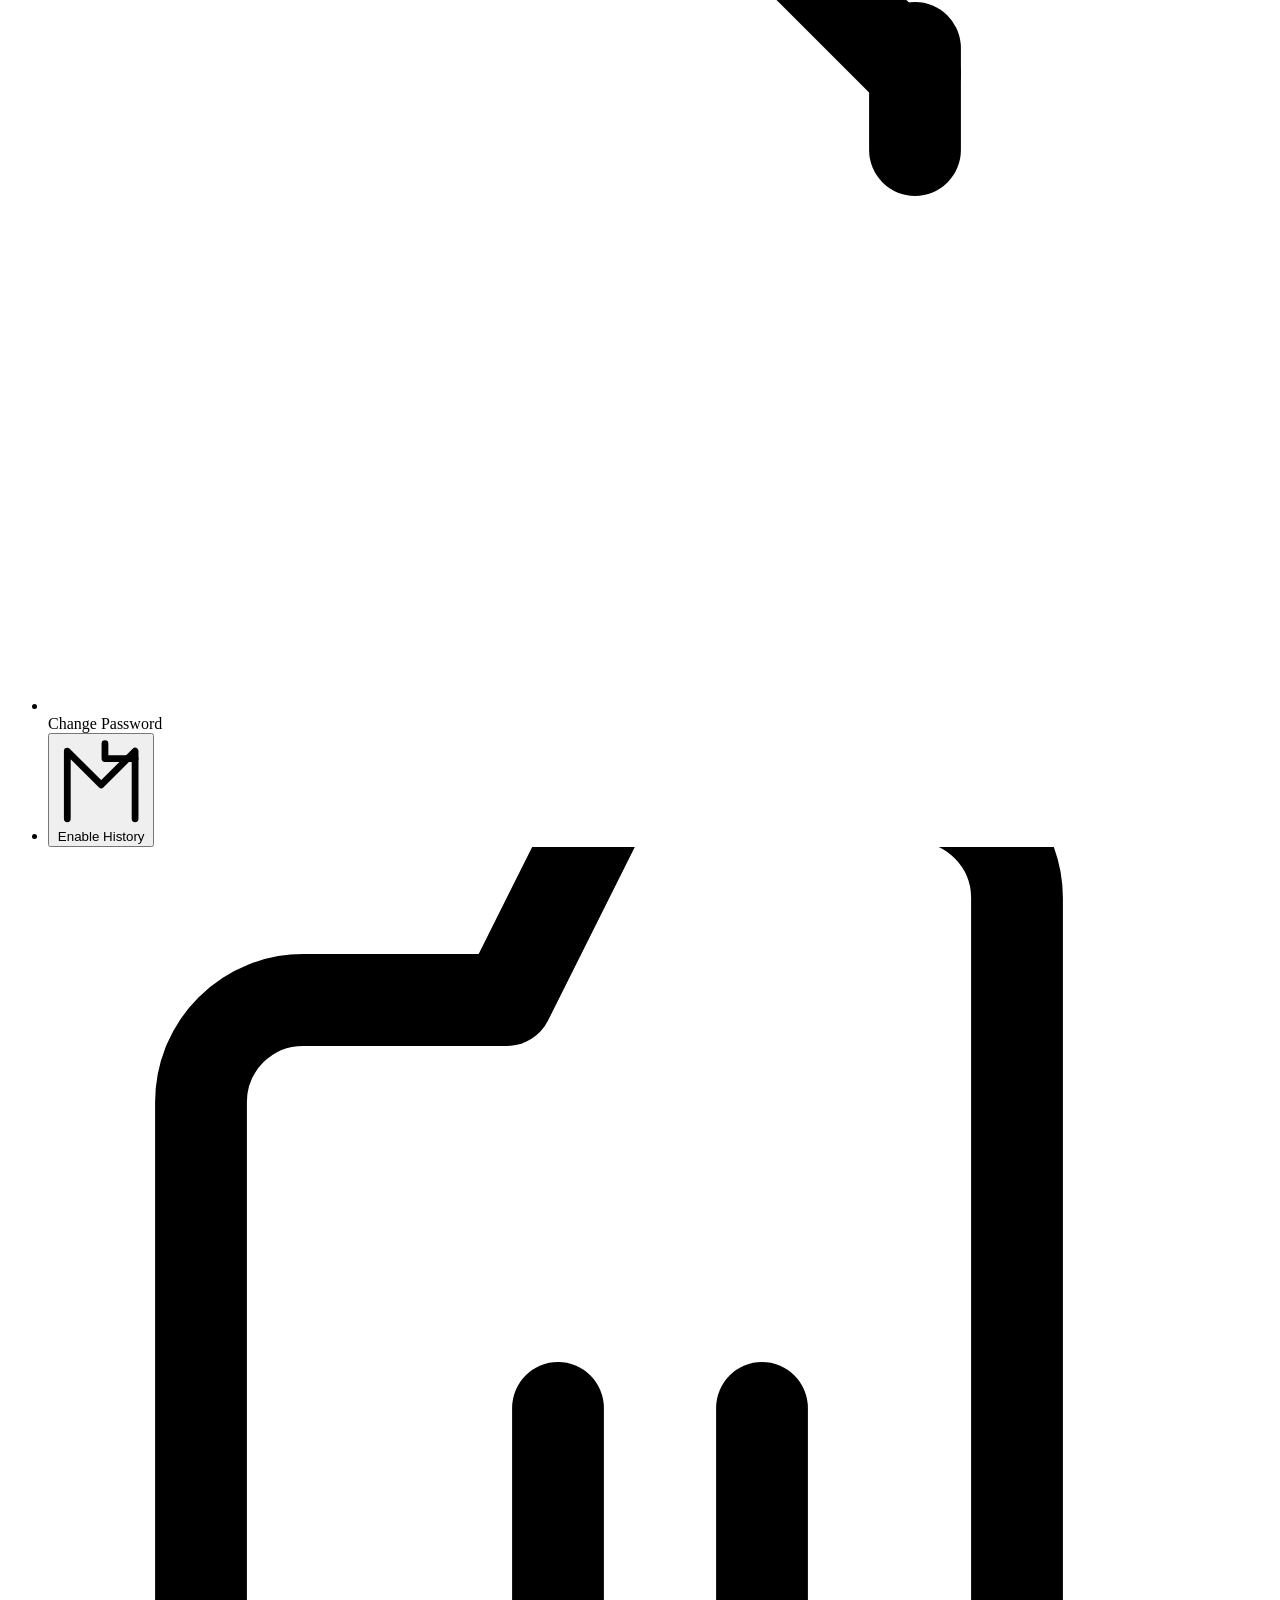
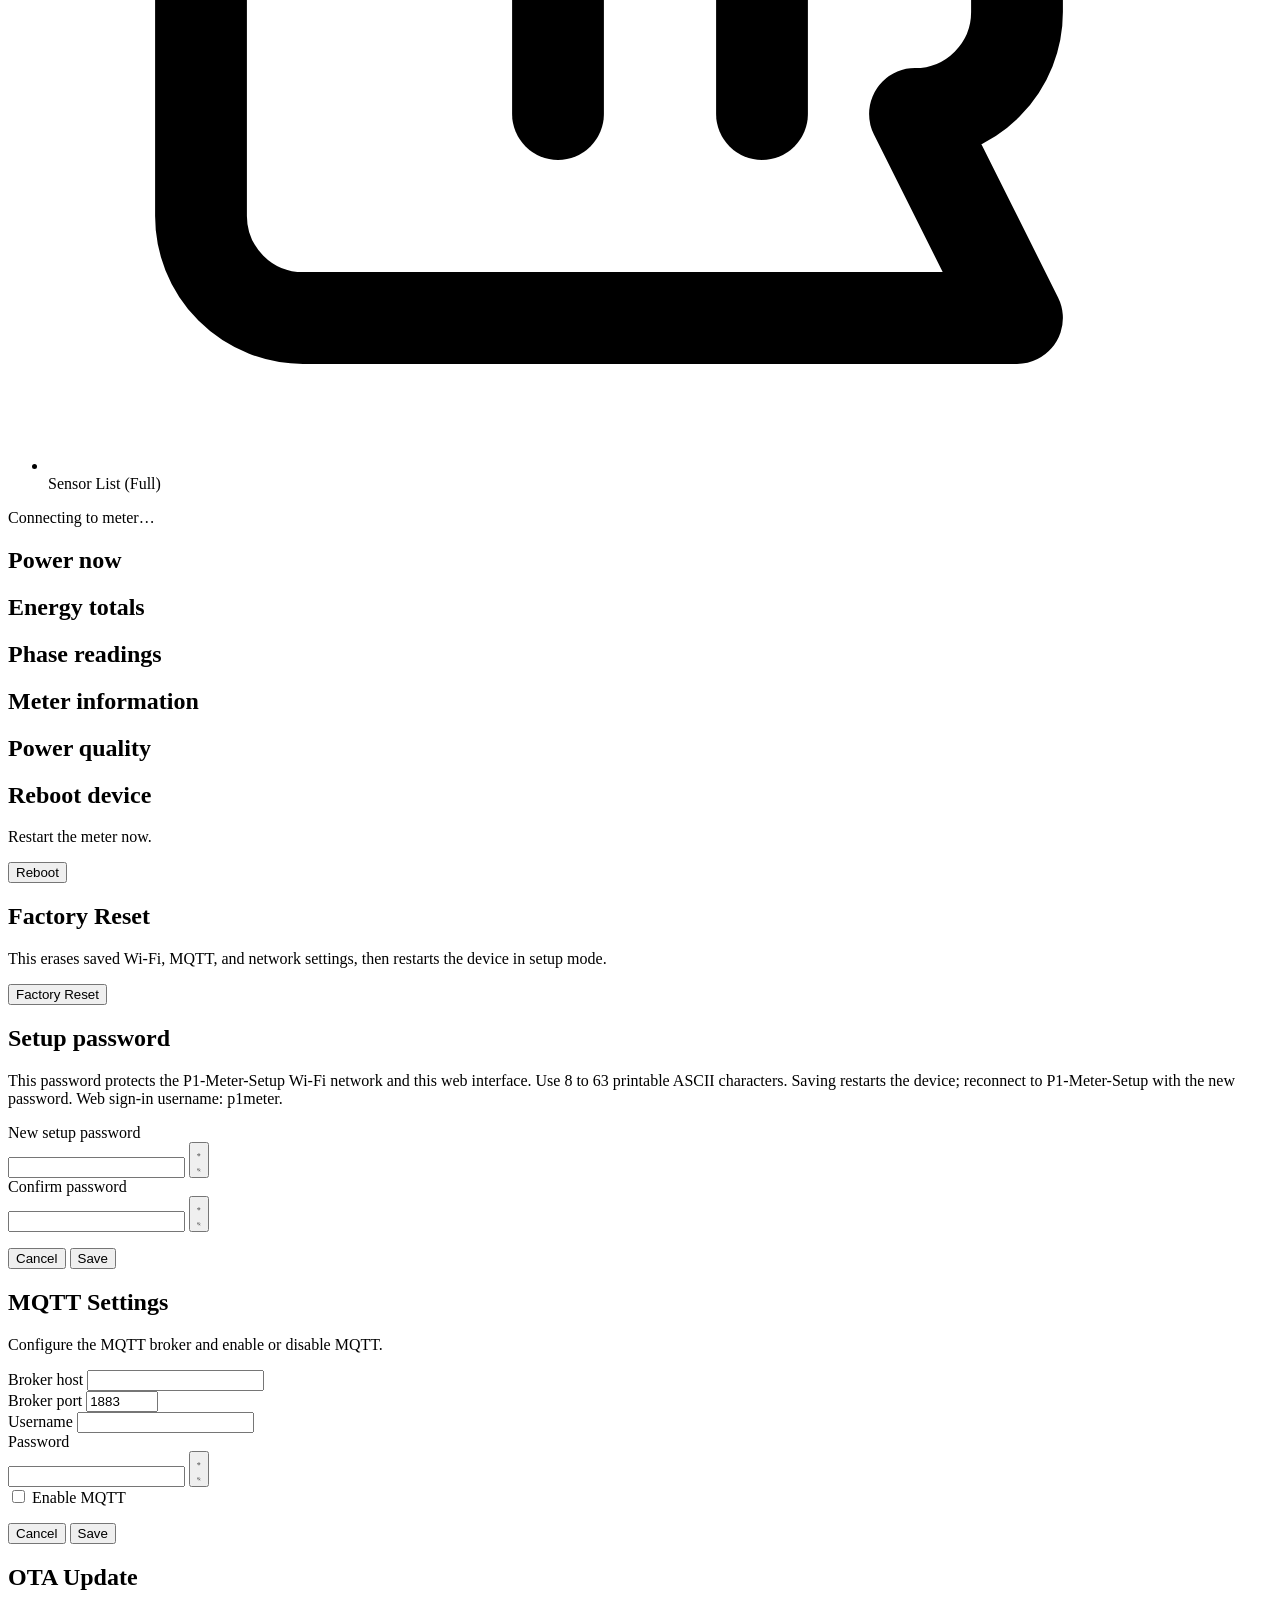
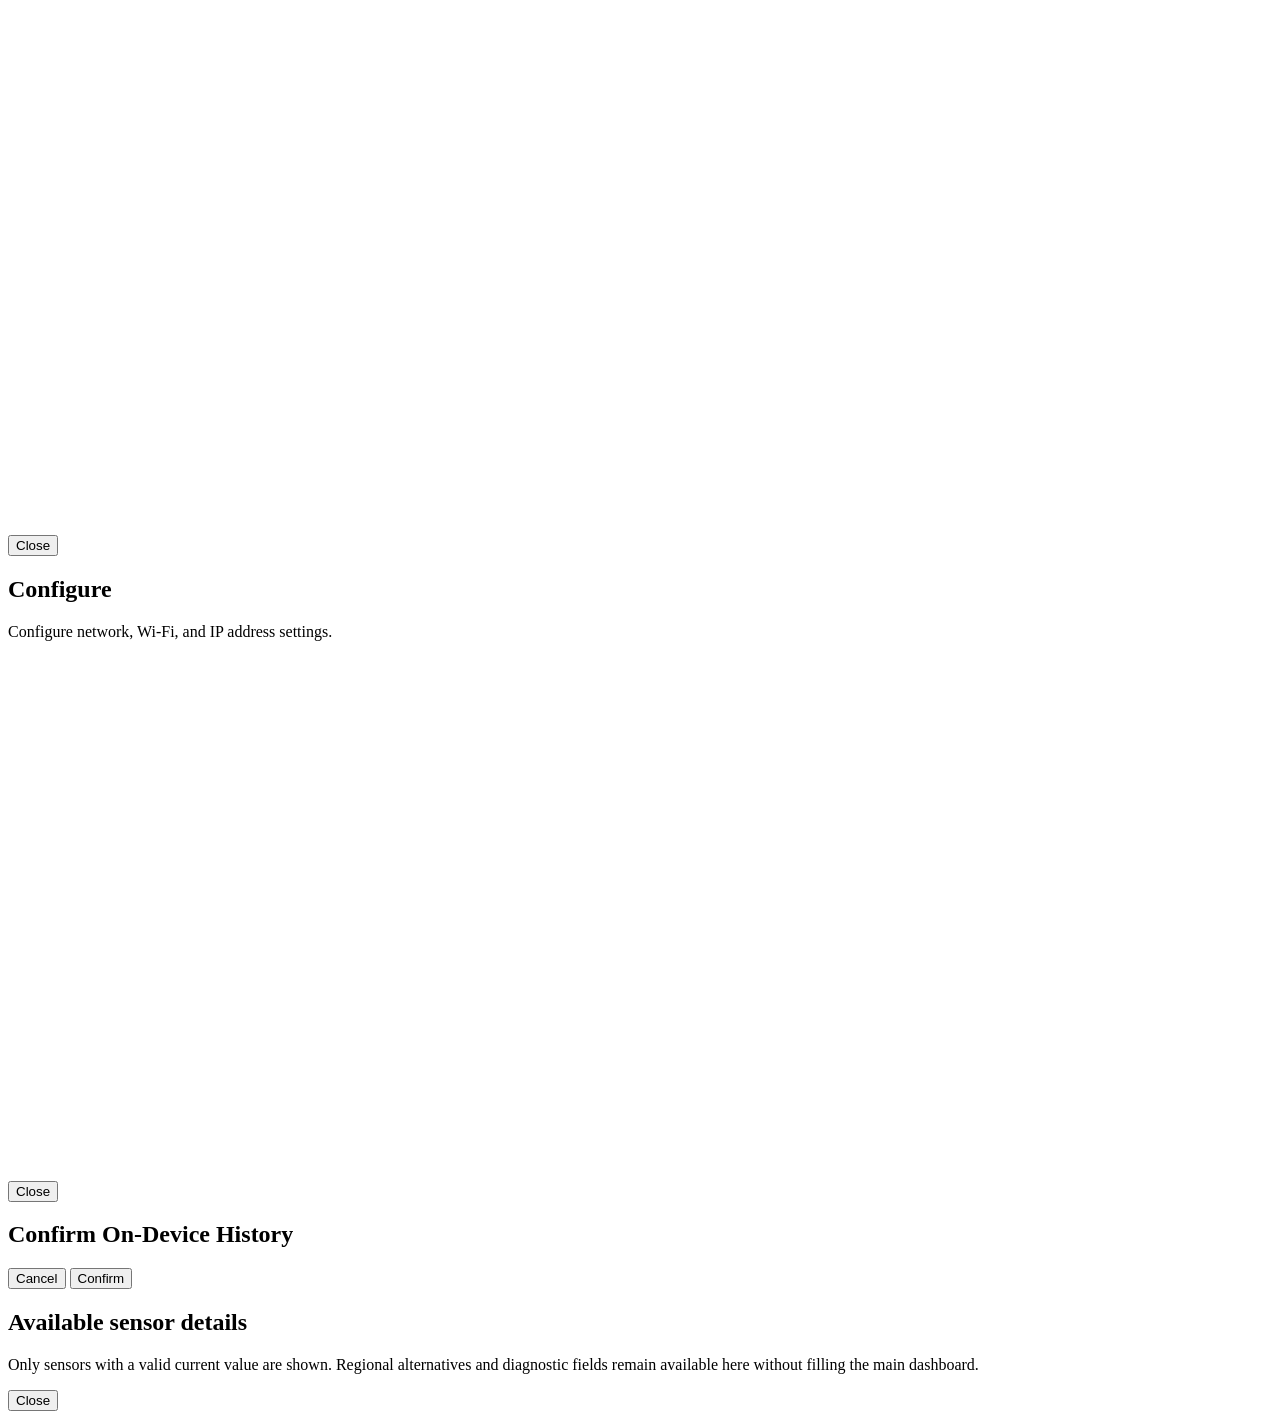
==== commit c2e4cf11: "refactor: enable conditional API feature detection in configuration - Implement `isEnabled()` utilit" ====
--- a/components/p1_setup/assets/pages/index.html
+++ b/components/p1_setup/assets/pages/index.html
@@ -14,13 +14,16 @@
             <div class="eyebrow">ESPHome · P1 Meter</div>
             <h1>Meter dashboard</h1>
         </div>
-        <button class="logout" id="logout" type="button" aria-label="Sign out" title="Sign out">
+        <div class="actions">
+            <button class="secondary" id="refresh" type="button">Refresh</button>
+            <button class="logout" id="logout" type="button" aria-label="Sign out" title="Sign out">
             <svg viewBox="0 0 24 24" fill="none" stroke="currentColor" stroke-width="1.8" stroke-linecap="round" stroke-linejoin="round" aria-hidden="true">
                 <path d="M9 21H5a2 2 0 0 1-2-2V5a2 2 0 0 1 2-2h4" />
                 <polyline points="16 17 21 12 16 7" />
                 <line x1="21" y1="12" x2="9" y2="12" />
             </svg>
-        </button>
+            </button>
+        </div>
     </header>
 
     <nav class="menu" id="main-menu">
@@ -35,7 +38,7 @@
                 </button>
             </li>
             <li>
-                <a class="menu-item" href="/ota">
+                <a class="menu-item" id="menu-ota" href="#">
                     <svg class="menu-icon" viewBox="0 0 24 24" fill="none" stroke="currentColor" stroke-width="1.8" stroke-linecap="round" stroke-linejoin="round" aria-hidden="true">
                         <path d="M21 15v4a2 2 0 0 1-2 2H5a2 2 0 0 1-2-2v-4" />
                         <polyline points="17 8 12 3 7 8" />
@@ -77,22 +80,22 @@
                 </button>
                 <ul class="submenu" id="submenu-communication">
                     <li>
-                        <a class="menu-item" id="menu-api">
+                        <button class="menu-item" id="menu-api" type="button">
                             <span class="status-indicator" id="api-indicator"></span>
-                            ESPHome Native API
-                        </a>
+                            <span id="api-label">Enable ESPHome API</span>
+                        </button>
                     </li>
                     <li>
-                        <a class="menu-item" id="menu-mqtt">
+                        <button class="menu-item" id="menu-mqtt" type="button">
                             <span class="status-indicator" id="mqtt-indicator"></span>
-                            MQTT
-                        </a>
+                            <span id="mqtt-label">Enable MQTT</span>
+                        </button>
                     </li>
                     <li>
-                        <a class="menu-item" id="menu-homewizard">
+                        <button class="menu-item" id="menu-homewizard" type="button">
                             <span class="status-indicator" id="homewizard-indicator"></span>
-                            HomeWizzard
-                        </a>
+                            <span id="homewizard-label">Enable HomeWizzard</span>
+                        </button>
                     </li>
                 </ul>
             </li>
@@ -107,12 +110,22 @@
                 </a>
             </li>
             <li>
-                <a class="menu-item" id="menu-history" type="button">
+                <button class="menu-item" id="menu-history" type="button">
                     <svg class="menu-icon" viewBox="0 0 24 24" fill="none" stroke="currentColor" stroke-width="1.8" stroke-linecap="round" stroke-linejoin="round" aria-hidden="true">
                         <path d="M13 2V6H21" />
                         <path d="M3 22V4L12 13l9-9v18" />
                     </svg>
                     <span id="history-label">Enable History</span>
+                </button>
+            </li>
+            <li>
+                <a class="menu-item" id="details-button" type="button">
+                    <svg class="menu-icon" viewBox="0 0 24 24" fill="none" stroke="currentColor" stroke-width="1.8" stroke-linecap="round" stroke-linejoin="round" aria-hidden="true">
+                        <path d="M19 21H5a2 2 0 0 1-2-2V5a2 2 0 0 1 2-2h4l2-4h6a2 2 0 0 1 2 2v14a2 2 0 0 1-2 2Z" />
+                        <line x1="10" y1="11" x2="10" y2="17" />
+                        <line x1="14" y1="11" x2="14" y2="17" />
+                    </svg>
+                    <span>Sensor List (Full)</span>
                 </a>
             </li>
         </ul>
@@ -303,7 +316,7 @@
                 </div>
                 <div class="field">
                     <label>
-                        <input id="mqtt-enable-checkbox" type="checkbox" style="width:auto;padding:0"> Enable MQTT
+                        <input id="mqtt-enabled" type="checkbox" style="width:auto;padding:0"> Enable MQTT
                     </label>
                     </div>
                 <p class="status" id="mqtt-status" role="status"></p>
@@ -315,9 +328,19 @@
         </div>
     </div>
 
+    <div class="modal" id="ota-modal" role="dialog" aria-modal="true" aria-labelledby="ota-modal-title">
+        <div class="modal-card">
+            <h2 id="ota-modal-title">OTA Update</h2>
+            <iframe id="ota-iframe" src="about:blank" title="OTA Update" style="width:100%;height:520px;border:none;border-radius:8px;background:#fff;"></iframe>
+            <div class="modal-actions">
+                <button class="secondary" id="ota-modal-close" type="button">Close</button>
+            </div>
+        </div>
+    </div>
+
     <div class="modal" id="configure-modal" role="dialog" aria-modal="true" aria-labelledby="configure-modal-title">
         <div class="modal-card">
-            <h2 id="configure-modal-title">Configure WiFi</h2>
+            <h2 id="configure-modal-title">Configure</h2>
             <p class="hint">Configure network, Wi-Fi, and IP address settings.</p>
             <iframe id="configure-iframe" src="" style="width:100%;height:520px;border:none;border-radius:8px;background:#fff;"></iframe>
             <div class="modal-actions">
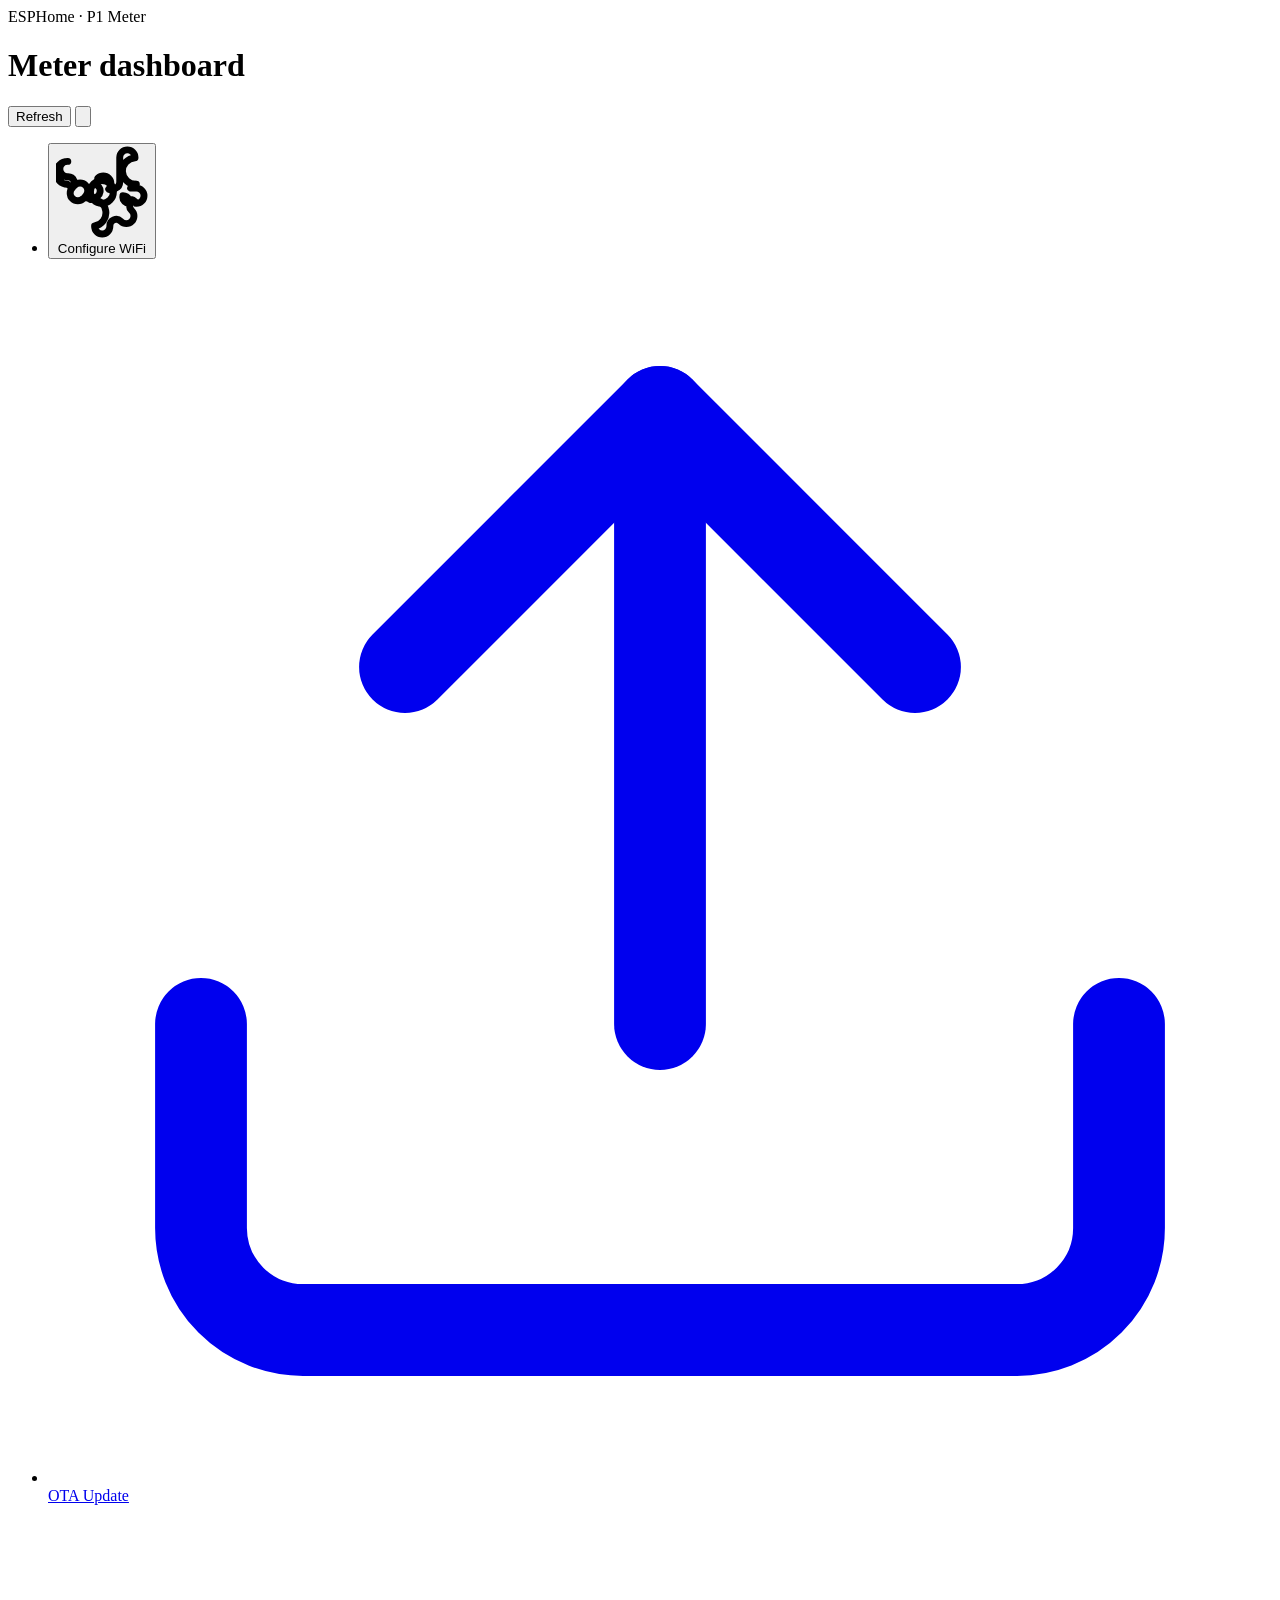
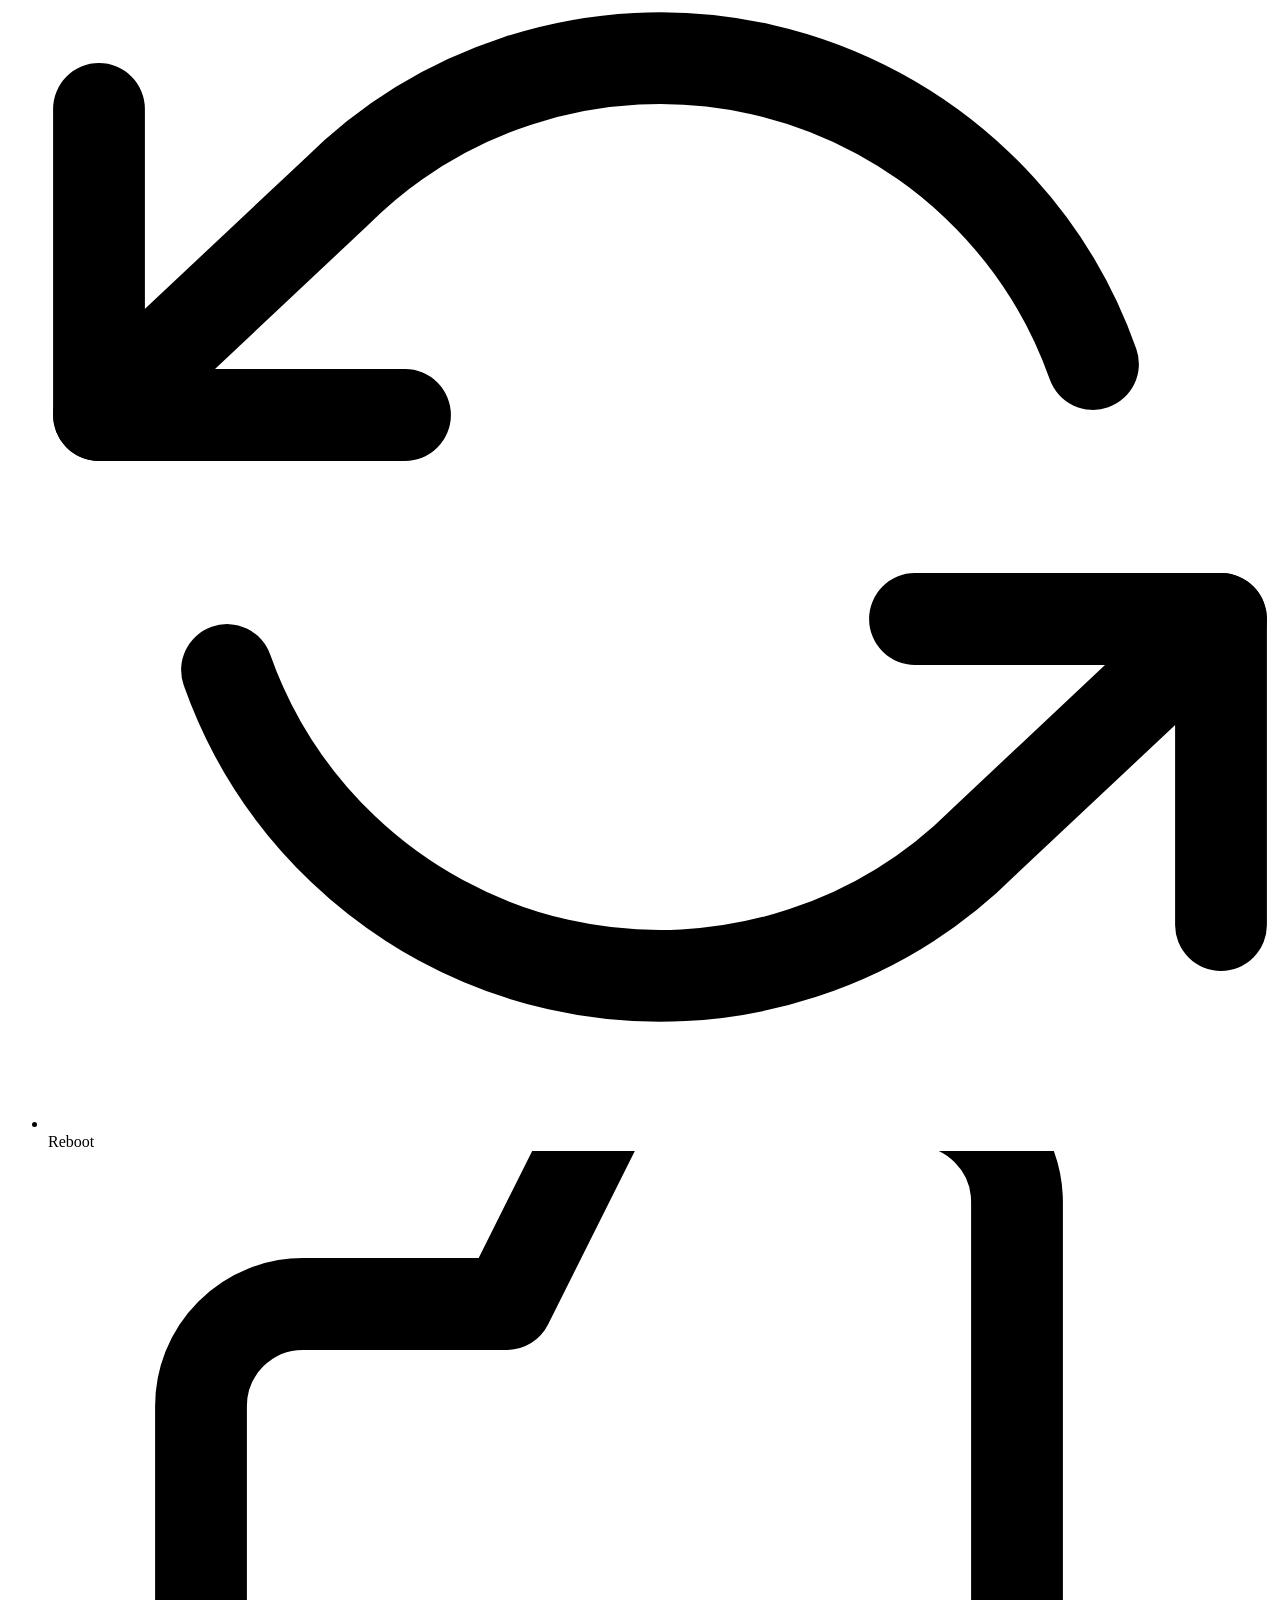
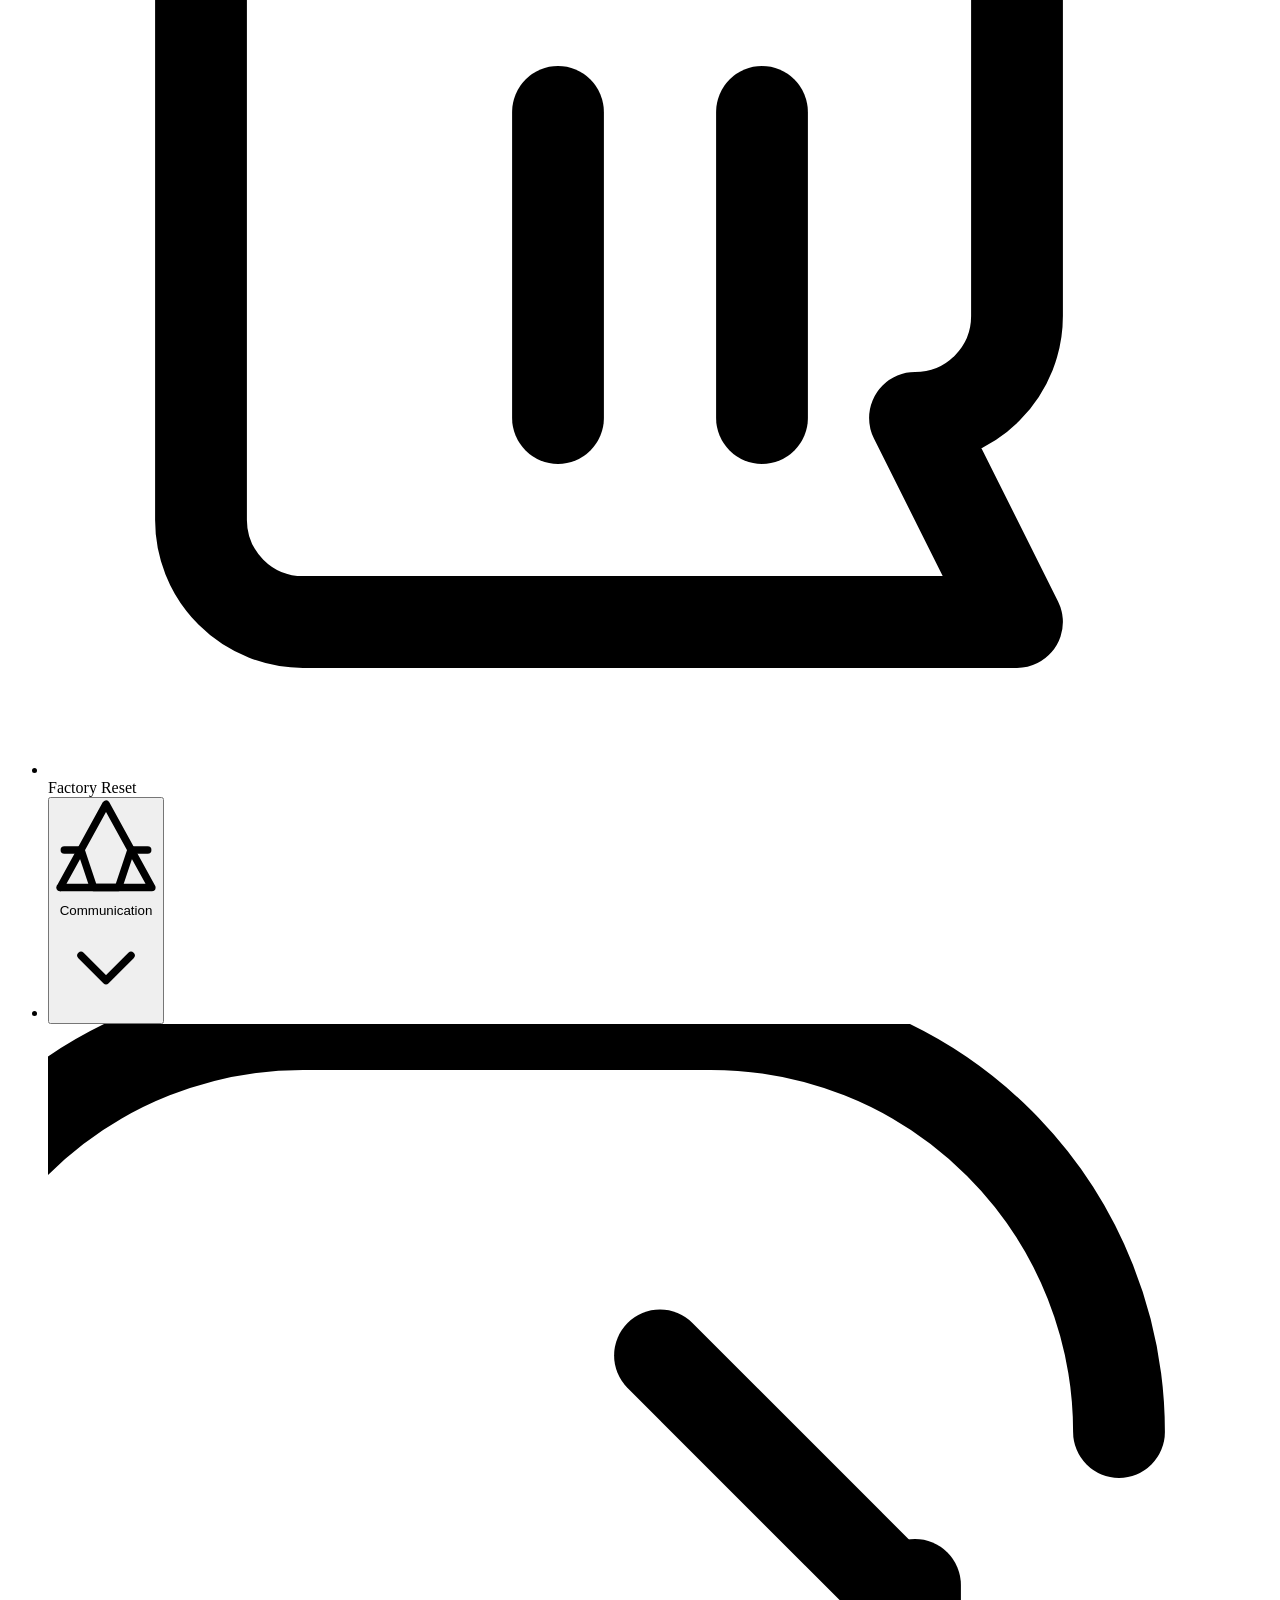
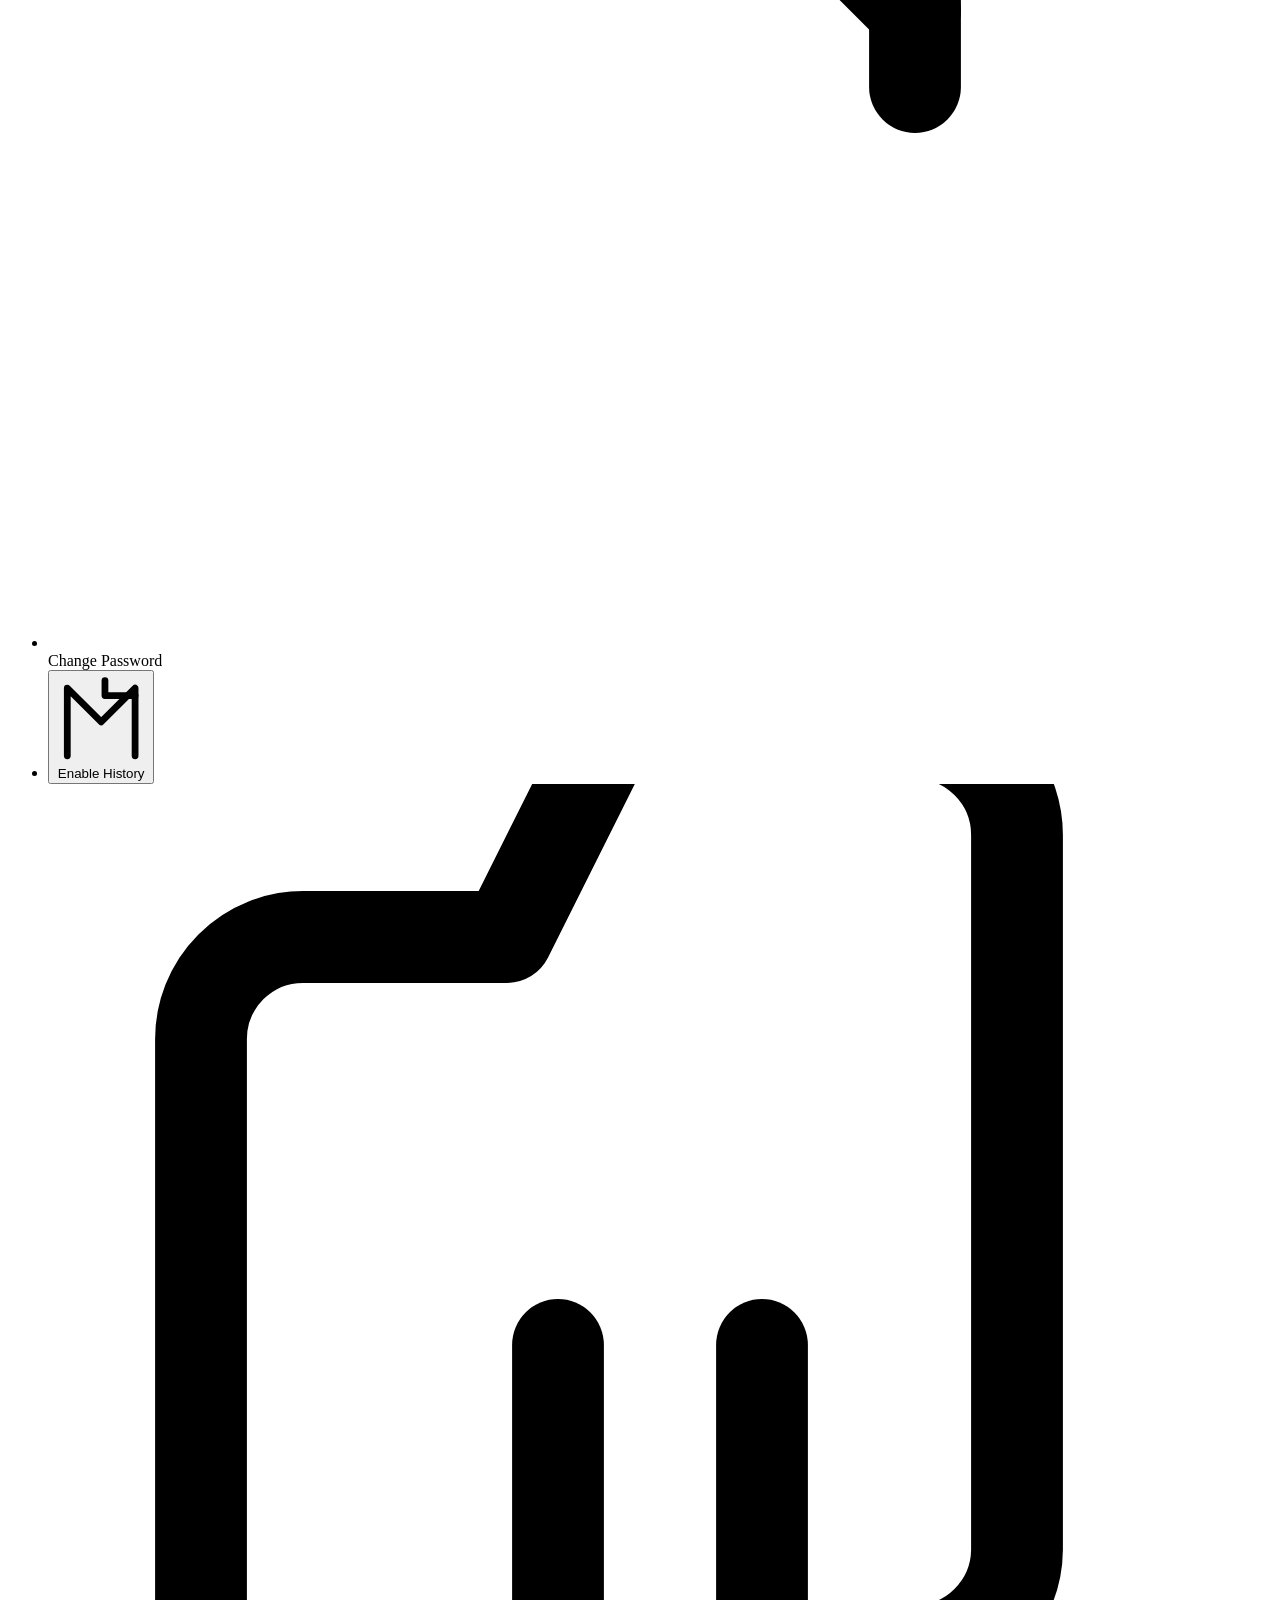
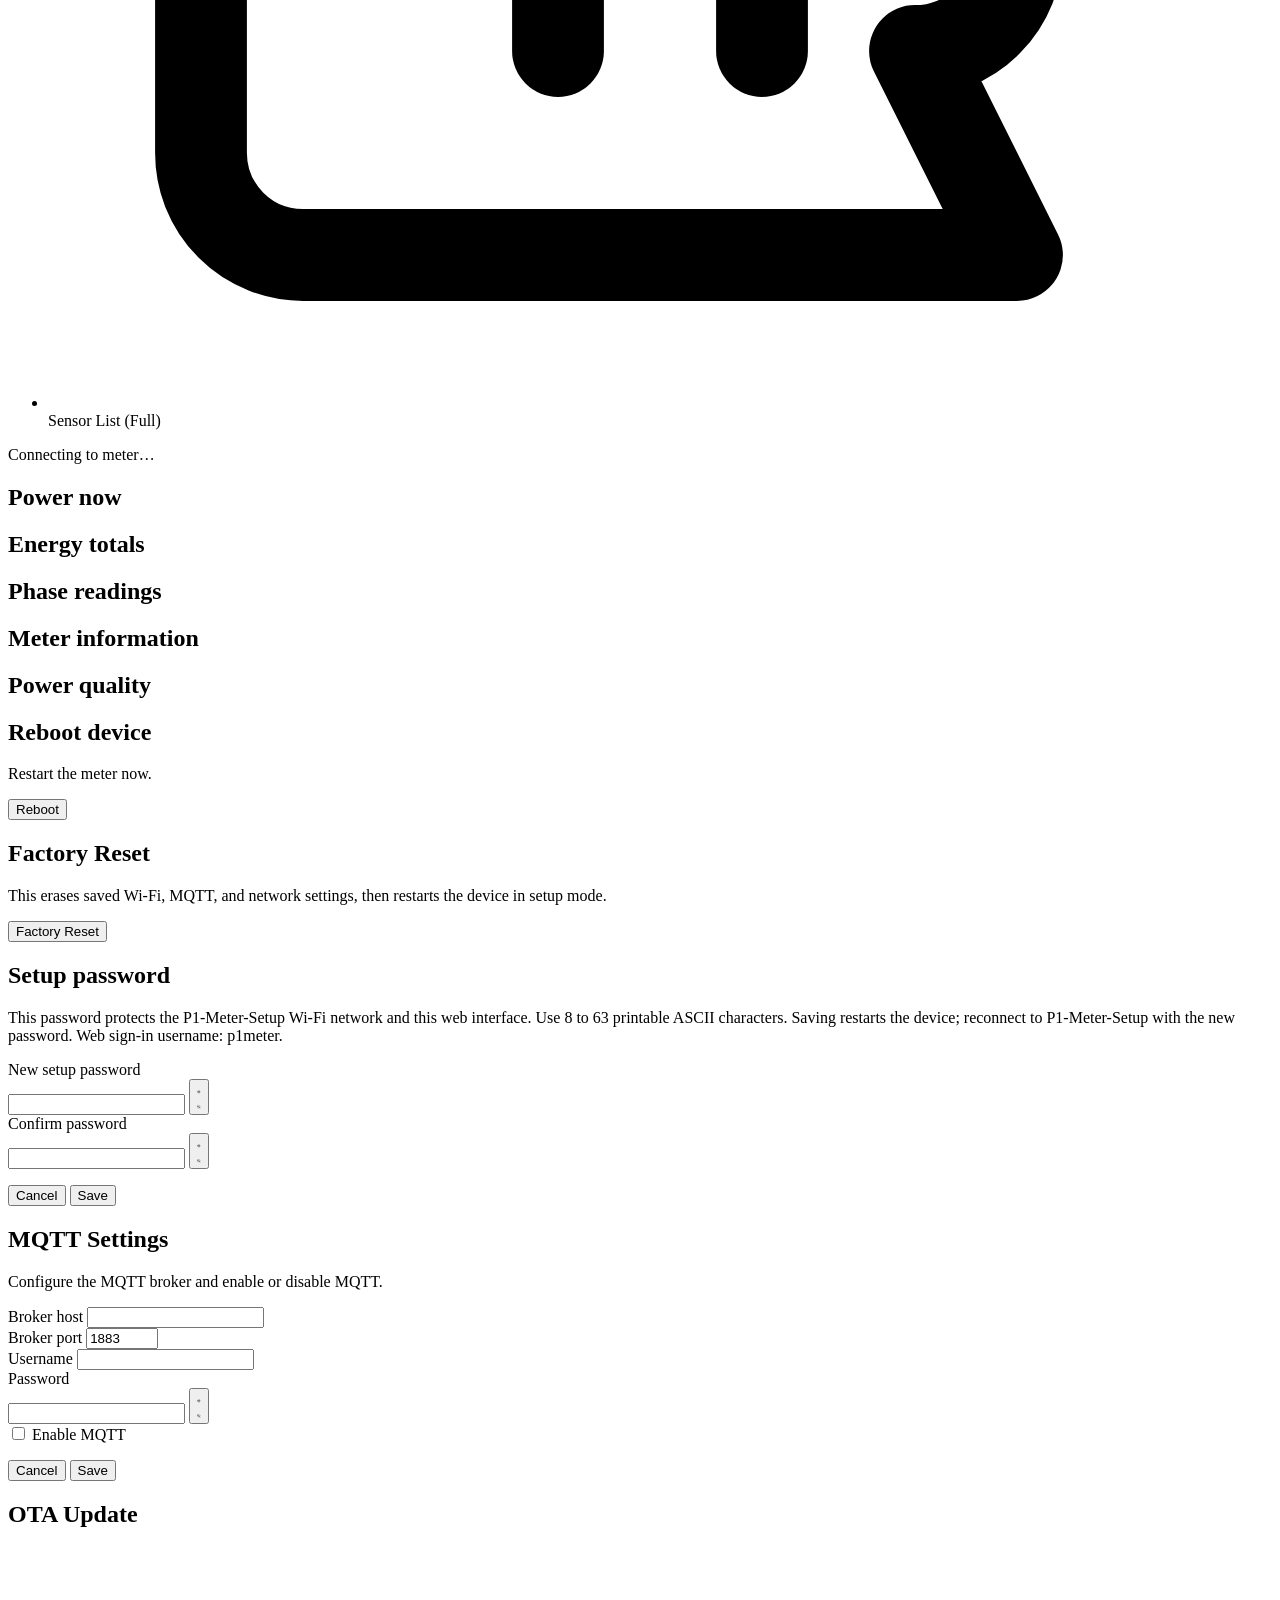
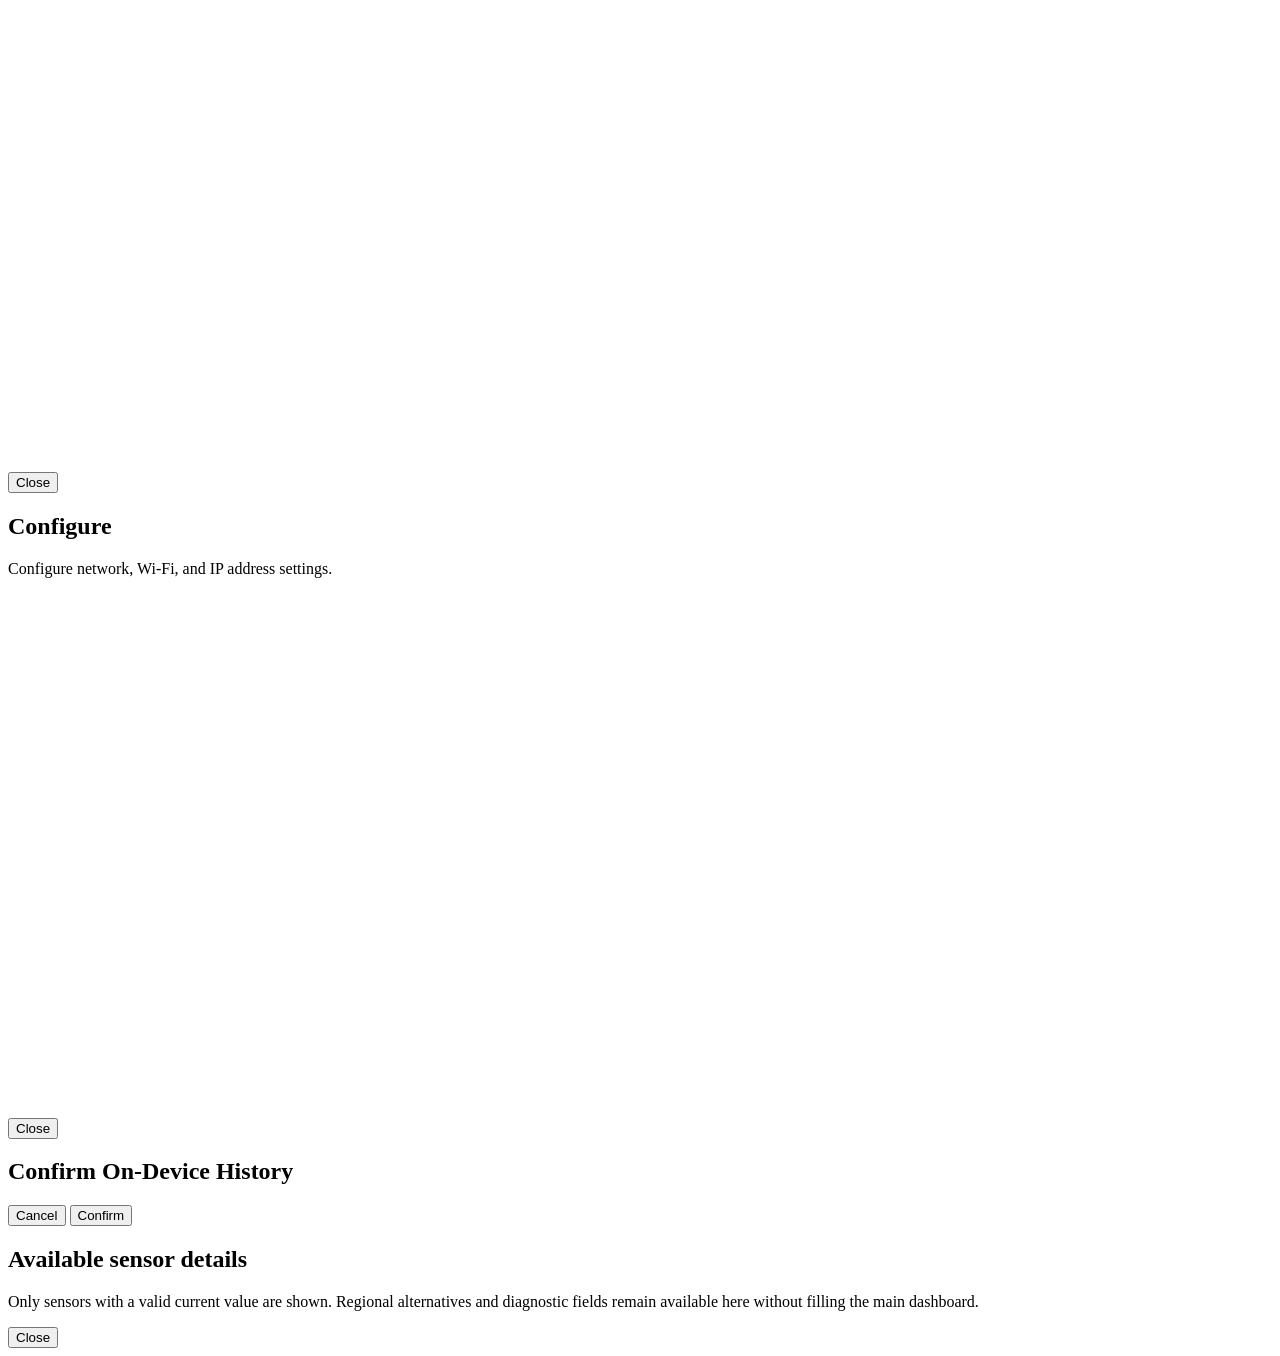
==== commit 9262ea0b: "chore: update UI labels and add hidden attribute to submenus for communication section" ====
--- a/components/p1_setup/assets/pages/index.html
+++ b/components/p1_setup/assets/pages/index.html
@@ -78,7 +78,7 @@
                         <polyline points="6 9 12 15 18 9" />
                     </svg>
                 </button>
-                <ul class="submenu" id="submenu-communication">
+                <ul class="submenu" id="submenu-communication" hidden>
                     <li>
                         <button class="menu-item" id="menu-api" type="button">
                             <span class="status-indicator" id="api-indicator"></span>
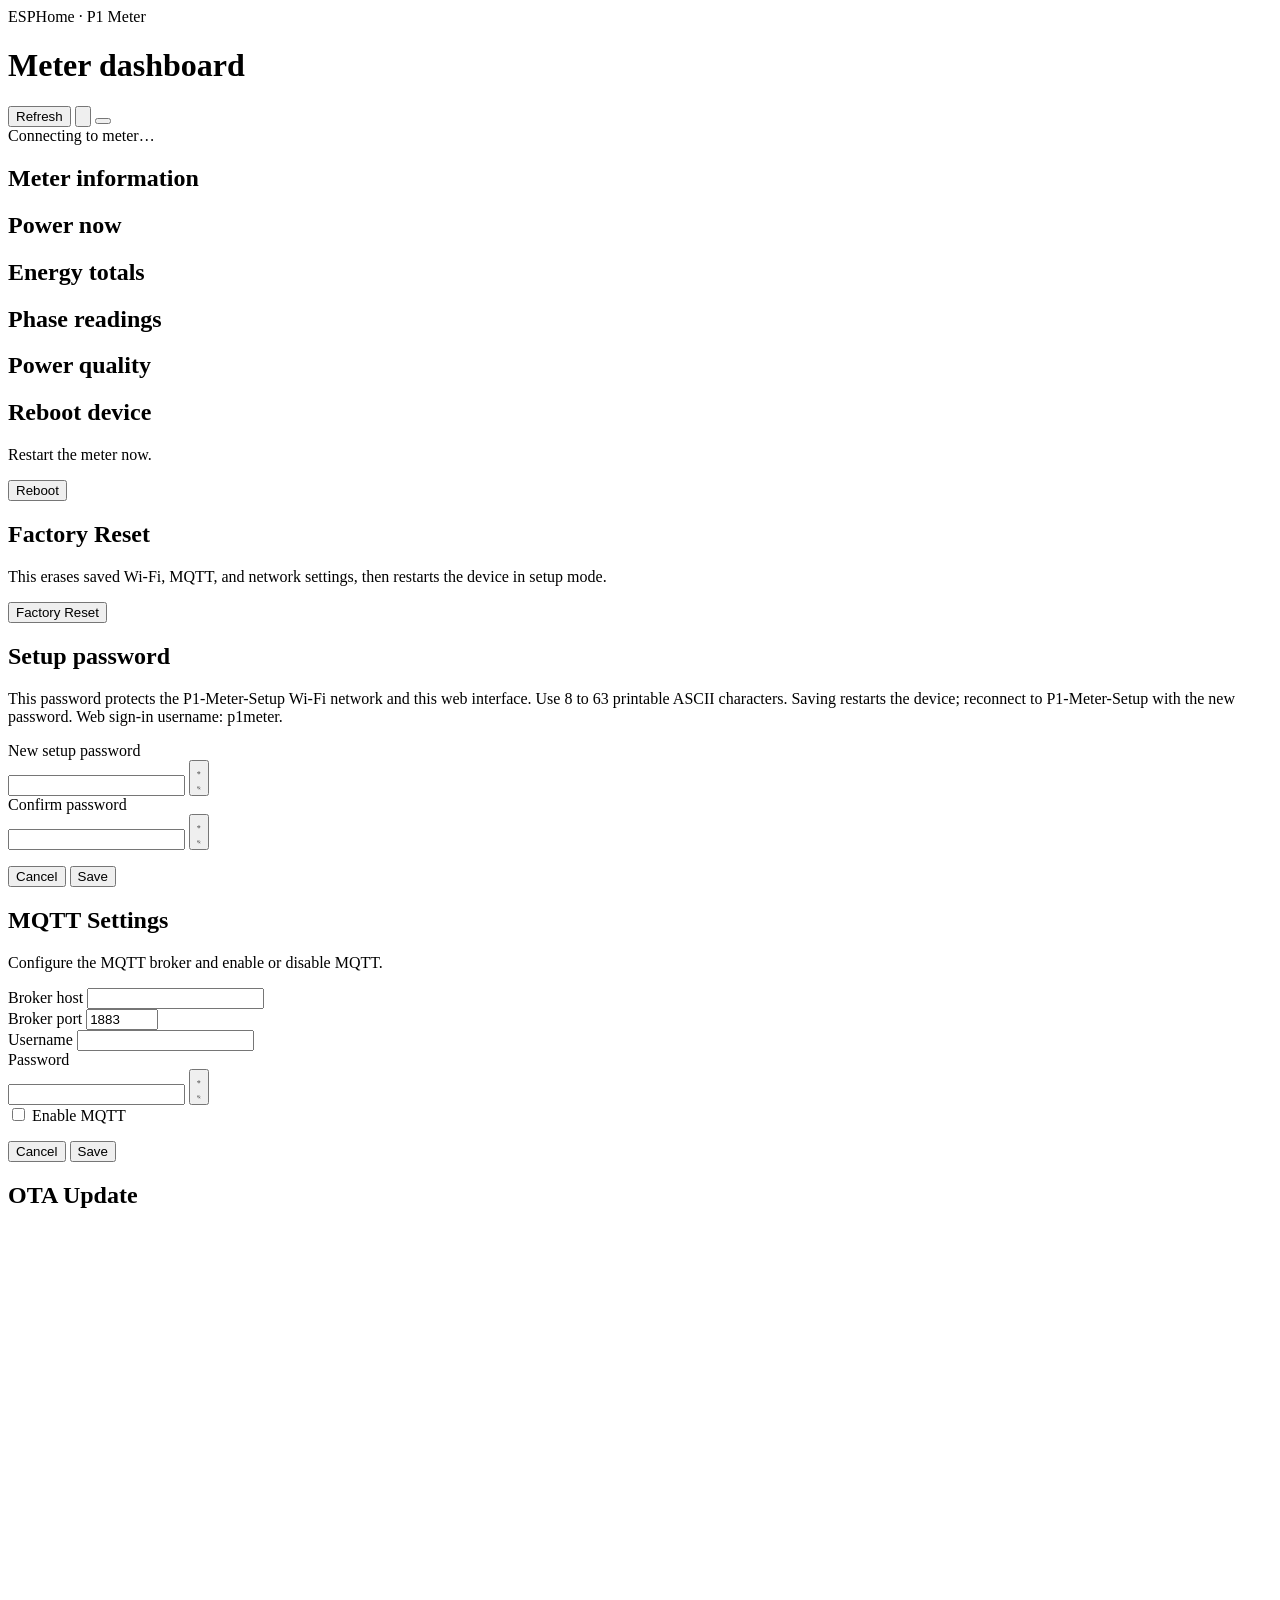
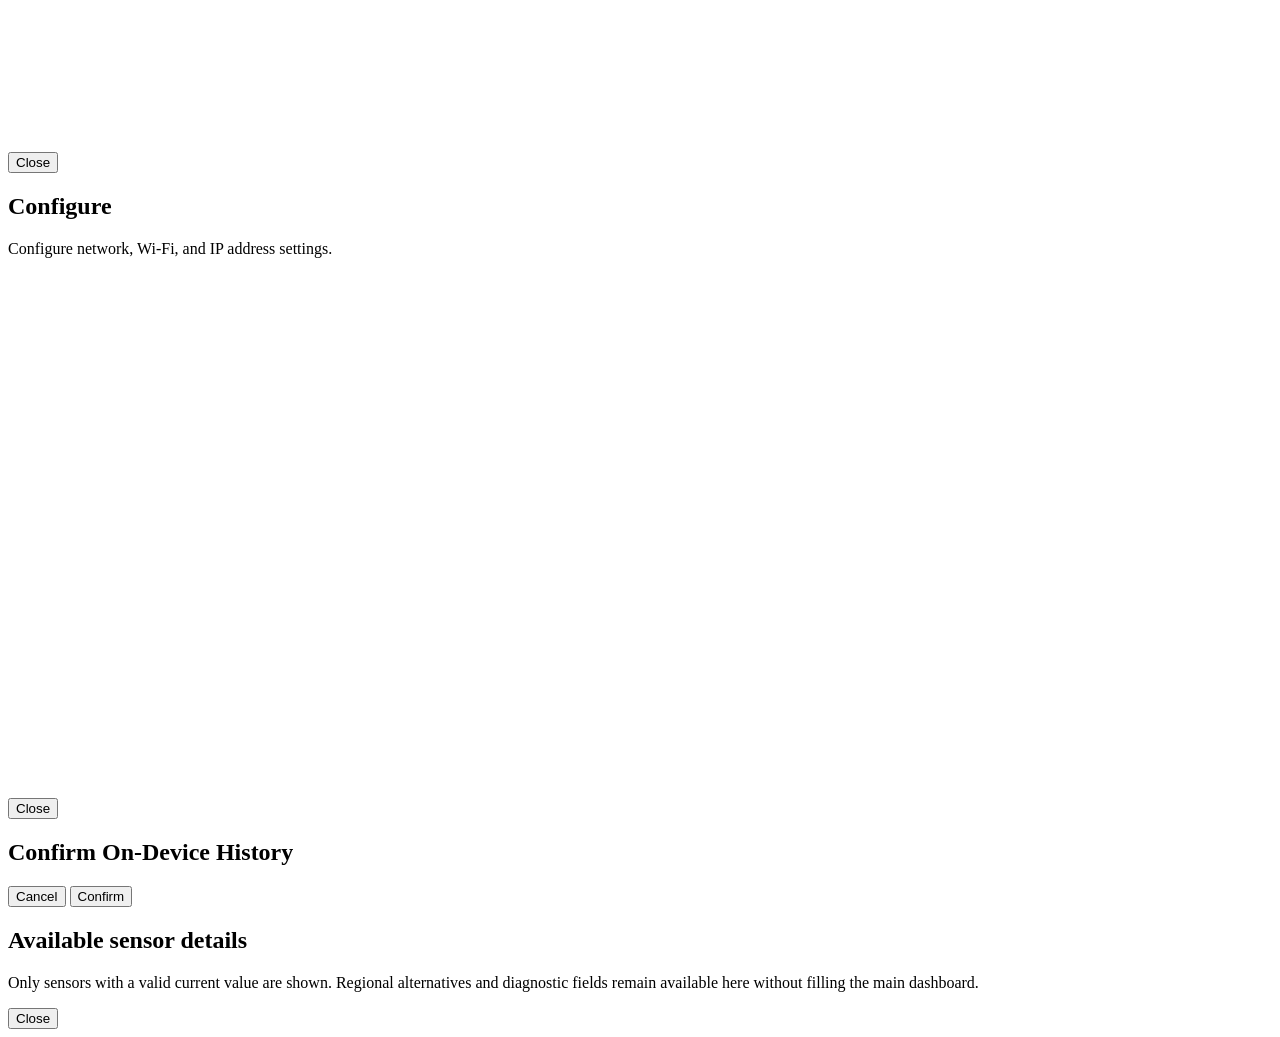
==== commit 5e9f0caf: "css: refactor body styling and add hamburger menu for mobile support" ====
--- a/components/p1_setup/assets/pages/index.html
+++ b/components/p1_setup/assets/pages/index.html
@@ -5,7 +5,7 @@
     <meta charset="utf-8">
     <meta name="viewport" content="width=device-width,initial-scale=1">
     <title>P1 Meter</title>
-    <!-- CSS: dashboard -->
+    <!-- CSS: index -->
 </head>
 
 <body>
@@ -23,10 +23,29 @@
                 <line x1="21" y1="12" x2="9" y2="12" />
             </svg>
             </button>
+            <!-- Hamburger button -->
+            <button class="hamburger" id="hamburger-btn" aria-label="Open menu">
+              <span></span><span></span><span></span>
+            </button>
+
+            <!-- Mobile dropdown menu -->
+            <div id="mobile-dropdown" class="mobile-dropdown" hidden>
+              <ul>
+                <li><a class="dropdown-item" href="#" data-target="details-button">Sensor List (Full)</a></li>
+                <li><a class="dropdown-item" href="#" data-target="menu-history">Enable History</a></li>
+                <li><a class="dropdown-item" href="#" data-target="menu-communication">Communication</a></li>
+                <li><a class="dropdown-item" href="#" data-target="menu-configure-wifi">Configure WiFi</a></li>
+                <li><a class="dropdown-item" href="#" data-target="menu-password">Change Password</a></li>
+                <li><a class="dropdown-item" href="#" data-target="menu-ota">OTA Update</a></li>
+                <li><a class="dropdown-item" href="#" data-target="menu-factory-reset">Factory Reset</a></li>
+                <li><a class="dropdown-item" href="#" data-target="menu-reboot">Reboot</a></li>
+              </ul>
+            </div>
+
         </div>
     </header>
 
-    <nav class="menu" id="main-menu">
+    <nav class="menu" id="main-menu" hidden>
         <ul class="menu-list">
             <li>
                 <button class="menu-item" id="menu-configure-wifi" type="button">
@@ -140,19 +159,8 @@
         </div>
     </div>
 
-    <h2>Power now</h2>
-    <section class="cards" id="power-cards">
-
-    </section>
-    <h2>Energy totals</h2>
-    <section class="cards" id="energy-cards"></section>
-    <h2>Phase readings</h2>
-    <section class="cards" id="phase-cards"></section>
     <h2>Meter information</h2>
     <section class="info-grid" id="info-cards"></section>
-    <h2>Power quality</h2>
-    <section class="cards" id="quality-cards"></section>
-
     <section id="history-graphs" hidden>
         <h2>Hourly usage</h2>
         <div class="history-controls">
@@ -194,6 +202,15 @@
             </article>
         </section>
     </section>
+    <h2>Power now</h2>
+    <section class="cards" id="power-cards"></section>
+    <h2>Energy totals</h2>
+    <section class="cards" id="energy-cards"></section>
+    <h2>Phase readings</h2>
+    <section class="cards" id="phase-cards"></section>
+    <h2>Power quality</h2>
+    <section class="cards" id="quality-cards"></section>
+
 
     <div class="modal" id="reboot-modal" role="dialog" aria-modal="true" aria-labelledby="reboot-modal-title">
         <div class="modal-card">
@@ -371,6 +388,7 @@
         </div>
     </div>
 
+    <!-- JS: index -->
     <!-- JS: dashboard -->
     <!-- JS: menu -->
     <!-- P1METER_ATTRIBUTION -->
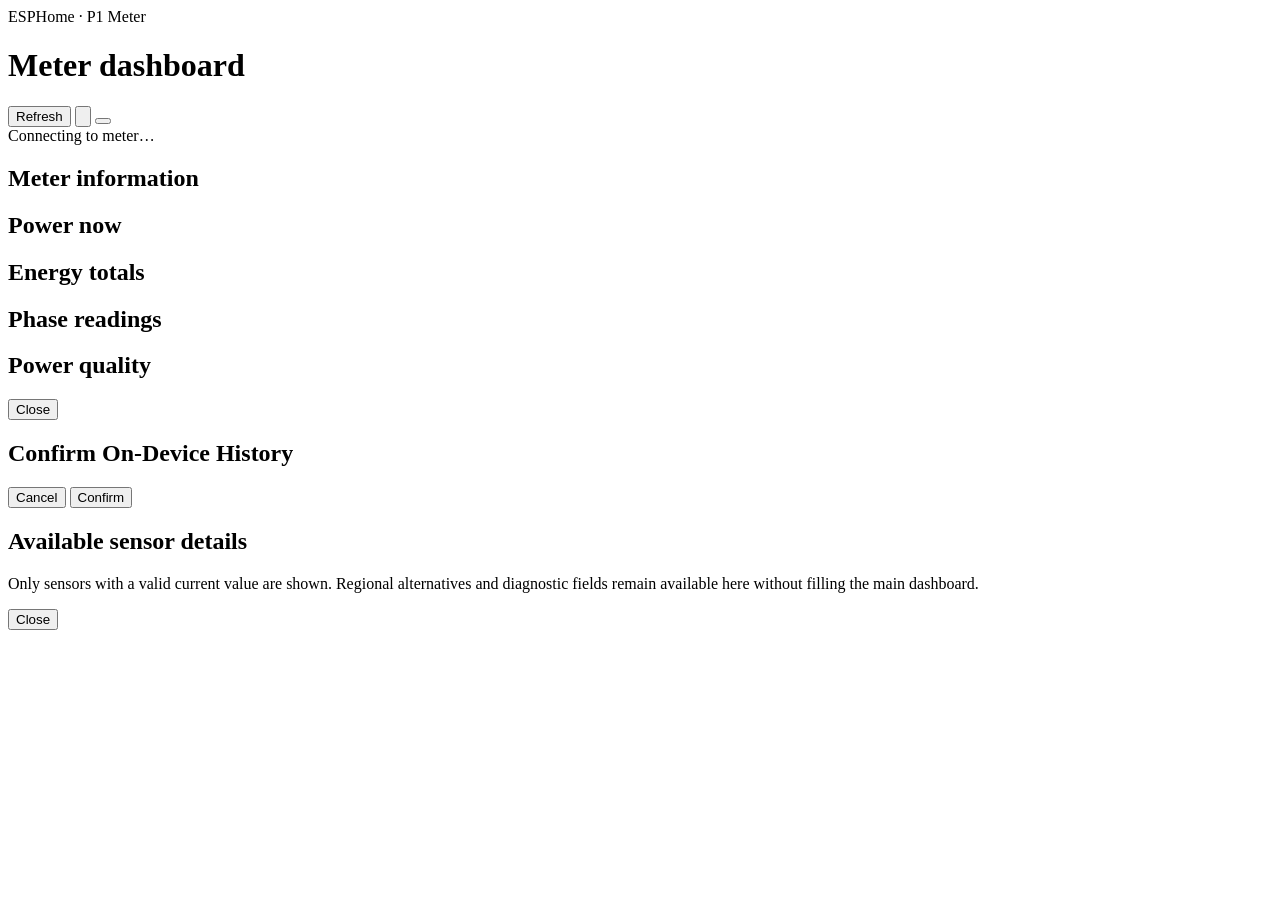
==== commit 50cff308: "css: reduce global body styles and add footer - Removed redundant body selector comment block, reduc" ====
--- a/components/p1_setup/assets/pages/index.html
+++ b/components/p1_setup/assets/pages/index.html
@@ -30,125 +30,112 @@
 
             <!-- Mobile dropdown menu -->
             <div id="mobile-dropdown" class="mobile-dropdown" hidden>
-              <ul>
-                <li><a class="dropdown-item" href="#" data-target="details-button">Sensor List (Full)</a></li>
-                <li><a class="dropdown-item" href="#" data-target="menu-history">Enable History</a></li>
-                <li><a class="dropdown-item" href="#" data-target="menu-communication">Communication</a></li>
-                <li><a class="dropdown-item" href="#" data-target="menu-configure-wifi">Configure WiFi</a></li>
-                <li><a class="dropdown-item" href="#" data-target="menu-password">Change Password</a></li>
-                <li><a class="dropdown-item" href="#" data-target="menu-ota">OTA Update</a></li>
-                <li><a class="dropdown-item" href="#" data-target="menu-factory-reset">Factory Reset</a></li>
-                <li><a class="dropdown-item" href="#" data-target="menu-reboot">Reboot</a></li>
+              <ul class="menu-list">
+                <li>
+                    <a class="menu-item" id="details-button" type="button" data-modal="details">
+                        <svg class="menu-icon" viewBox="0 0 24 24" fill="none" stroke="currentColor" stroke-width="1.8" stroke-linecap="round" stroke-linejoin="round" aria-hidden="true">
+                            <path d="M19 21H5a2 2 0 0 1-2-2V5a2 2 0 0 1 2-2h4l2-4h6a2 2 0 0 1 2 2v14a2 2 0 0 1-2 2Z" />
+                            <line x1="10" y1="11" x2="10" y2="17" />
+                            <line x1="14" y1="11" x2="14" y2="17" />
+                        </svg>
+                        <span>Sensor List (Full)</span>
+                    </a>
+                </li>
+                <li>
+                    <a class="menu-item" id="menu-configure-wifi" type="button" data-modal="configure" data-modal-title="Configure device" data-modal-subtitle="Configure network, Wi-Fi, and IP address settings.">
+                        <svg class="menu-icon" viewBox="0 0 24 24" fill="none" stroke="currentColor" stroke-width="1.8" stroke-linecap="round" stroke-linejoin="round" aria-hidden="true">
+                            <circle cx="12" cy="12" r="3" />
+                            <path d="M19.4 15a1.65 1.65 0 0 0 .33 1.82l.06.06a2 2 0 0 1 0 2.83 2 2 0 0 1-2.83 0l-.06-.06a1.65 1.65 0 0 0-1.82-.33 1.65 1.65 0 0 0-1 1.51V21a2 2 0 0 1-2 2 2 2 0 0 1-2-2v-.09A1.65 1.65 0 0 0 9 14a1.65 1.65 0 0 0-1.82-.33l-.06.06a2 2 0 0 1-2.83 0 2 2 0 0 1 0-2.83l.06-.06a1.65 1.65 0 0 0 .33-1.82 1.65 1.65 0 0 0-1.51-1H3a2 2 0 0 1-2-2 2 2 0 0 1 2-2h0.09A1.65 1.65 0 0 0 3 10a1.65 1.65 0 0 0 1.82.33l.06-.06a2 2 0 0 1 2.83 0 2 2 0 0 1 0 2.83l-.06.06a1.65 1.65 0 0 0 1.82.33h.09A1.65 1.65 0 0 0 10 10a1.65 1.65 0 0 0 1-1.51l-.06-.06a2 2 0 0 1 2.83 0 2 2 0 0 1 0 2.83l.06.06a1.65 1.65 0 0 0 1.82-.33 1.65 1.65 0 0 0 1-1.51V3a2 2 0 0 1 2-2 2 2 0 0 1 2 2v0.09A1.65 1.65 0 0 0 21 10a1.65 1.65 0 0 0-1.51 1H21a2 2 0 0 1 2 2 2 2 0 0 1-2 2h-0.09A1.65 1.65 0 0 0 19 14a1.65 1.65 0 0 0-1.51-1v.09A1.65 1.65 0 0 0 19.4 15Z" />
+                        </svg>
+                        <span>Configure WiFi</span>
+                    </a>
+                </li>
+                <li class="menu-group">
+                    <a class="menu-item menu-toggle" id="menu-communication" type="button" aria-expanded="false">
+                        <svg class="menu-icon" viewBox="0 0 24 24" fill="none" stroke="currentColor" stroke-width="1.8" stroke-linecap="round" stroke-linejoin="round" aria-hidden="true">
+                            <path d="M1 21h22L12 1 1 21" />
+                            <polyline points="22 12 18 12 15 21 9 21 6 12 2 12" />
+                        </svg>
+                        <span>Communication</span>
+                        <svg class="menu-arrow" viewBox="0 0 24 24" fill="none" stroke="currentColor" stroke-width="1.8" stroke-linecap="round" stroke-linejoin="round" aria-hidden="true">
+                            <polyline points="6 9 12 15 18 9" />
+                        </svg>
+                    </a>
+                    <ul class="submenu" id="submenu-communication" hidden>
+                        <li>
+                            <a class="menu-item" id="menu-api" type="button">
+                                <span class="status-indicator" id="api-indicator"></span>
+                                <span id="api-label">Enable ESPHome API</span>
+                            </a>
+                        </li>
+                        <li>
+                            <a class="menu-item" id="menu-mqtt" type="button" data-modal="mqtt-modal" data-modal-title="MQTT Settings" data-modal-subtitle="Enter your MQTT broker details to enable MQTT, or leave the broker empty and uncheck "Enable MQTT" to disable it.">
+                                <span class="status-indicator" id="mqtt-indicator"></span>
+                                <span id="mqtt-label">Enable MQTT</span>
+                            </a>
+                        </li>
+                        <li>
+                            <a class="menu-item" id="menu-homewizard" type="button">
+                                <span class="status-indicator" id="homewizard-indicator"></span>
+                                <span id="homewizard-label">Enable HomeWizzard</span>
+                            </a>
+                        </li>
+                    </ul>
+                </li>
+                <li>
+                    <a class="menu-item" id="menu-password" type="button" data-modal="setup-password" data-modal-title="Setup password" data-modal-subtitle="This password protects the P1-Meter-Setup Wi-Fi network and this web interface. Use 8 to 63 printable ASCII characters. Saving restarts the device; reconnect to P1-Meter-Setup with the new password. Web sign-in username: p1meter.">
+                        <svg class="menu-icon" viewBox="0 0 24 24" fill="none" stroke="currentColor" stroke-width="1.8" stroke-linecap="round" stroke-linejoin="round" aria-hidden="true">
+                            <path d="M21 8a8 8 0 0 0-8-8H5a8 8 0 0 0-8 8v20a8 8 0 0 0 8 8h8a8 8 0 0 0 8-8v-2" />
+                            <line x1="17" y1="11" x2="17" y2="13" />
+                            <line x1="12" y1="6.5" x2="17" y2="11.5" />
+                        </svg>
+                        <span>Change Password</span>
+                    </a>
+                </li>
+                <li>
+                    <a class="menu-item" id="menu-ota" href="#" type="button" data-modal="ota" data-modal-title="OTA Update" data-modal-subtitle="Select the ESPHome OTA firmware image (usually named <code>firmware.ota.bin</code>). Keep power connected until the device restarts.">
+                        <svg class="menu-icon" viewBox="0 0 24 24" fill="none" stroke="currentColor" stroke-width="1.8" stroke-linecap="round" stroke-linejoin="round" aria-hidden="true">
+                            <path d="M21 15v4a2 2 0 0 1-2 2H5a2 2 0 0 1-2-2v-4" />
+                            <polyline points="17 8 12 3 7 8" />
+                            <line x1="12" y1="3" x2="12" y2="15" />
+                        </svg>
+                        <span>OTA Update</span>
+                    </a>
+                </li>
+                <li>
+                    <a class="menu-item" id="menu-history" type="button">
+                        <svg class="menu-icon" viewBox="0 0 24 24" fill="none" stroke="currentColor" stroke-width="1.8" stroke-linecap="round" stroke-linejoin="round" aria-hidden="true">
+                            <path d="M13 2V6H21" />
+                            <path d="M3 22V4L12 13l9-9v18" />
+                        </svg>
+                        <span id="history-label">Enable History</span>
+                    </a>
+                </li>
+                <li>
+                    <a class="menu-item" id="menu-reboot" type="button" data-modal="reboot" data-modal-title="Reboot device" data-modal-subtitle="Restart the meter now.">
+                        <svg class="menu-icon" viewBox="0 0 24 24" fill="none" stroke="currentColor" stroke-width="1.8" stroke-linecap="round" stroke-linejoin="round" aria-hidden="true">
+                            <polyline points="1 4 1 10 7 10" />
+                            <polyline points="23 20 23 14 17 14" />
+                            <path d="M20.49 9A9 9 0 0 0 5.64 5.64L1 10m22 4l-4.64 4.36A9 9 0 0 1 3.51 15" />
+                        </svg>
+                        <span>Reboot</span>
+                    </a>
+                </li>
+                <li>
+                    <a class="menu-item" id="menu-factory-reset" type="button" data-modal="factory-reset" data-modal-title="Factory Reset" data-modal-subtitle="This erases saved Wi-Fi, MQTT, and network settings, then restarts the device in setup mode.">
+                        <svg class="menu-icon" viewBox="0 0 24 24" fill="none" stroke="currentColor" stroke-width="1.8" stroke-linecap="round" stroke-linejoin="round" aria-hidden="true">
+                            <path d="M19 21H5a2 2 0 0 1-2-2V5a2 2 0 0 1 2-2h4l2-4h6a2 2 0 0 1 2 2v14a2 2 0 0 1-2 2Z" />
+                            <line x1="10" y1="11" x2="10" y2="17" />
+                            <line x1="14" y1="11" x2="14" y2="17" />
+                        </svg>
+                        <span>Factory Reset</span>
+                    </a>
+                </li>
               </ul>
             </div>
 
         </div>
     </header>
-
-    <nav class="menu" id="main-menu" hidden>
-        <ul class="menu-list">
-            <li>
-                <button class="menu-item" id="menu-configure-wifi" type="button">
-                    <svg class="menu-icon" viewBox="0 0 24 24" fill="none" stroke="currentColor" stroke-width="1.8" stroke-linecap="round" stroke-linejoin="round" aria-hidden="true">
-                        <circle cx="12" cy="12" r="3" />
-                        <path d="M19.4 15a1.65 1.65 0 0 0 .33 1.82l.06.06a2 2 0 0 1 0 2.83 2 2 0 0 1-2.83 0l-.06-.06a1.65 1.65 0 0 0-1.82-.33 1.65 1.65 0 0 0-1 1.51V21a2 2 0 0 1-2 2 2 2 0 0 1-2-2v-.09A1.65 1.65 0 0 0 9 14a1.65 1.65 0 0 0-1.82-.33l-.06.06a2 2 0 0 1-2.83 0 2 2 0 0 1 0-2.83l.06-.06a1.65 1.65 0 0 0 .33-1.82 1.65 1.65 0 0 0-1.51-1H3a2 2 0 0 1-2-2 2 2 0 0 1 2-2h0.09A1.65 1.65 0 0 0 3 10a1.65 1.65 0 0 0 1.82.33l.06-.06a2 2 0 0 1 2.83 0 2 2 0 0 1 0 2.83l-.06.06a1.65 1.65 0 0 0 1.82.33h.09A1.65 1.65 0 0 0 10 10a1.65 1.65 0 0 0 1-1.51l-.06-.06a2 2 0 0 1 2.83 0 2 2 0 0 1 0 2.83l.06.06a1.65 1.65 0 0 0 1.82-.33 1.65 1.65 0 0 0 1-1.51V3a2 2 0 0 1 2-2 2 2 0 0 1 2 2v0.09A1.65 1.65 0 0 0 21 10a1.65 1.65 0 0 0-1.51 1H21a2 2 0 0 1 2 2 2 2 0 0 1-2 2h-0.09A1.65 1.65 0 0 0 19 14a1.65 1.65 0 0 0-1.51-1v.09A1.65 1.65 0 0 0 19.4 15Z" />
-                    </svg>
-                    <span>Configure WiFi</span>
-                </button>
-            </li>
-            <li>
-                <a class="menu-item" id="menu-ota" href="#">
-                    <svg class="menu-icon" viewBox="0 0 24 24" fill="none" stroke="currentColor" stroke-width="1.8" stroke-linecap="round" stroke-linejoin="round" aria-hidden="true">
-                        <path d="M21 15v4a2 2 0 0 1-2 2H5a2 2 0 0 1-2-2v-4" />
-                        <polyline points="17 8 12 3 7 8" />
-                        <line x1="12" y1="3" x2="12" y2="15" />
-                    </svg>
-                    <span>OTA Update</span>
-                </a>
-            </li>
-            <li>
-                <a class="menu-item" id="menu-reboot" type="button">
-                    <svg class="menu-icon" viewBox="0 0 24 24" fill="none" stroke="currentColor" stroke-width="1.8" stroke-linecap="round" stroke-linejoin="round" aria-hidden="true">
-                        <polyline points="1 4 1 10 7 10" />
-                        <polyline points="23 20 23 14 17 14" />
-                        <path d="M20.49 9A9 9 0 0 0 5.64 5.64L1 10m22 4l-4.64 4.36A9 9 0 0 1 3.51 15" />
-                    </svg>
-                    <span>Reboot</span>
-                </a>
-            </li>
-            <li>
-                <a class="menu-item" id="menu-factory-reset" type="button">
-                    <svg class="menu-icon" viewBox="0 0 24 24" fill="none" stroke="currentColor" stroke-width="1.8" stroke-linecap="round" stroke-linejoin="round" aria-hidden="true">
-                        <path d="M19 21H5a2 2 0 0 1-2-2V5a2 2 0 0 1 2-2h4l2-4h6a2 2 0 0 1 2 2v14a2 2 0 0 1-2 2Z" />
-                        <line x1="10" y1="11" x2="10" y2="17" />
-                        <line x1="14" y1="11" x2="14" y2="17" />
-                    </svg>
-                    <span>Factory Reset</span>
-                </a>
-            </li>
-            <li class="menu-group">
-                <button class="menu-item menu-toggle" id="menu-communication" type="button" aria-expanded="false">
-                    <svg class="menu-icon" viewBox="0 0 24 24" fill="none" stroke="currentColor" stroke-width="1.8" stroke-linecap="round" stroke-linejoin="round" aria-hidden="true">
-                        <path d="M1 21h22L12 1 1 21" />
-                        <polyline points="22 12 18 12 15 21 9 21 6 12 2 12" />
-                    </svg>
-                    <span>Communication</span>
-                    <svg class="menu-arrow" viewBox="0 0 24 24" fill="none" stroke="currentColor" stroke-width="1.8" stroke-linecap="round" stroke-linejoin="round" aria-hidden="true">
-                        <polyline points="6 9 12 15 18 9" />
-                    </svg>
-                </button>
-                <ul class="submenu" id="submenu-communication" hidden>
-                    <li>
-                        <button class="menu-item" id="menu-api" type="button">
-                            <span class="status-indicator" id="api-indicator"></span>
-                            <span id="api-label">Enable ESPHome API</span>
-                        </button>
-                    </li>
-                    <li>
-                        <button class="menu-item" id="menu-mqtt" type="button">
-                            <span class="status-indicator" id="mqtt-indicator"></span>
-                            <span id="mqtt-label">Enable MQTT</span>
-                        </button>
-                    </li>
-                    <li>
-                        <button class="menu-item" id="menu-homewizard" type="button">
-                            <span class="status-indicator" id="homewizard-indicator"></span>
-                            <span id="homewizard-label">Enable HomeWizzard</span>
-                        </button>
-                    </li>
-                </ul>
-            </li>
-            <li>
-                <a class="menu-item" id="menu-password" type="button">
-                    <svg class="menu-icon" viewBox="0 0 24 24" fill="none" stroke="currentColor" stroke-width="1.8" stroke-linecap="round" stroke-linejoin="round" aria-hidden="true">
-                        <path d="M21 8a8 8 0 0 0-8-8H5a8 8 0 0 0-8 8v20a8 8 0 0 0 8 8h8a8 8 0 0 0 8-8v-2" />
-                        <line x1="17" y1="11" x2="17" y2="13" />
-                        <line x1="12" y1="6.5" x2="17" y2="11.5" />
-                    </svg>
-                    <span>Change Password</span>
-                </a>
-            </li>
-            <li>
-                <button class="menu-item" id="menu-history" type="button">
-                    <svg class="menu-icon" viewBox="0 0 24 24" fill="none" stroke="currentColor" stroke-width="1.8" stroke-linecap="round" stroke-linejoin="round" aria-hidden="true">
-                        <path d="M13 2V6H21" />
-                        <path d="M3 22V4L12 13l9-9v18" />
-                    </svg>
-                    <span id="history-label">Enable History</span>
-                </button>
-            </li>
-            <li>
-                <a class="menu-item" id="details-button" type="button">
-                    <svg class="menu-icon" viewBox="0 0 24 24" fill="none" stroke="currentColor" stroke-width="1.8" stroke-linecap="round" stroke-linejoin="round" aria-hidden="true">
-                        <path d="M19 21H5a2 2 0 0 1-2-2V5a2 2 0 0 1 2-2h4l2-4h6a2 2 0 0 1 2 2v14a2 2 0 0 1-2 2Z" />
-                        <line x1="10" y1="11" x2="10" y2="17" />
-                        <line x1="14" y1="11" x2="14" y2="17" />
-                    </svg>
-                    <span>Sensor List (Full)</span>
-                </a>
-            </li>
-        </ul>
-    </nav>
 
     <div class="notice" id="notice" role="status"></div>
 
@@ -211,8 +198,18 @@
     <h2>Power quality</h2>
     <section class="cards" id="quality-cards"></section>
 
-
-    <div class="modal" id="reboot-modal" role="dialog" aria-modal="true" aria-labelledby="reboot-modal-title">
+    <div class="modal" id="generic-modal" role="dialog" aria-modal="true" aria-labelledby="generic-modal-title">
+        <div class="modal-card">
+            <h2 id="modal-title"></h2>
+            <p id="modal-subtitle"></p>
+            <div id="modal-content"></div>
+            <div class="modal-actions">
+                <button class="secondary" id="modal-close" type="button">Close</button>
+            </div>
+        </div>
+    </div>
+
+    <!-- <div class="modal" id="reboot-modal" role="dialog" aria-modal="true" aria-labelledby="reboot-modal-title">
         <div class="modal-card">
             <h2 id="reboot-modal-title">Reboot device</h2>
             <p>Restart the meter now.</p>
@@ -243,9 +240,9 @@
                 </div>
             </div>
         </div>
-    </div>
-
-    <div class="modal" id="password-modal" role="dialog" aria-modal="true" aria-labelledby="password-modal-title">
+    </div> -->
+
+    <!-- <div class="modal" id="password-modal" role="dialog" aria-modal="true" aria-labelledby="password-modal-title">
         <div class="modal-card">
             <h2 id="password-modal-title">Setup password</h2>
             <p>This password protects the P1-Meter-Setup Wi-Fi network and this web interface. Use 8 to 63 printable ASCII characters. Saving restarts the device; reconnect to P1-Meter-Setup with the new password. Web sign-in username: p1meter.</p>
@@ -296,9 +293,9 @@
                     </div>
                 </div>
         </div>
-    </div>
-
-    <div class="modal" id="configure-mqtt-modal" role="dialog" aria-modal="true" aria-labelledby="mqtt-modal-title">
+    </div> -->
+
+    <!-- <div class="modal" id="configure-mqtt-modal" role="dialog" aria-modal="true" aria-labelledby="mqtt-modal-title">
         <div class="modal-card">
             <h2 id="mqtt-modal-title">MQTT Settings</h2>
             <p>Configure the MQTT broker and enable or disable MQTT.</p>
@@ -343,9 +340,9 @@
                 </div>
             </form>
         </div>
-    </div>
-
-    <div class="modal" id="ota-modal" role="dialog" aria-modal="true" aria-labelledby="ota-modal-title">
+    </div> -->
+
+    <!-- <div class="modal" id="ota-modal" role="dialog" aria-modal="true" aria-labelledby="ota-modal-title">
         <div class="modal-card">
             <h2 id="ota-modal-title">OTA Update</h2>
             <iframe id="ota-iframe" src="about:blank" title="OTA Update" style="width:100%;height:520px;border:none;border-radius:8px;background:#fff;"></iframe>
@@ -364,7 +361,7 @@
                 <button class="secondary" id="configure-modal-close" type="button">Close</button>
             </div>
         </div>
-    </div>
+    </div> -->
 
     <div class="modal" id="history-modal" role="dialog" aria-modal="true" aria-labelledby="history-modal-title">
         <div class="modal-card">
@@ -390,7 +387,6 @@
 
     <!-- JS: index -->
     <!-- JS: dashboard -->
-    <!-- JS: menu -->
     <!-- P1METER_ATTRIBUTION -->
 </body>
 
